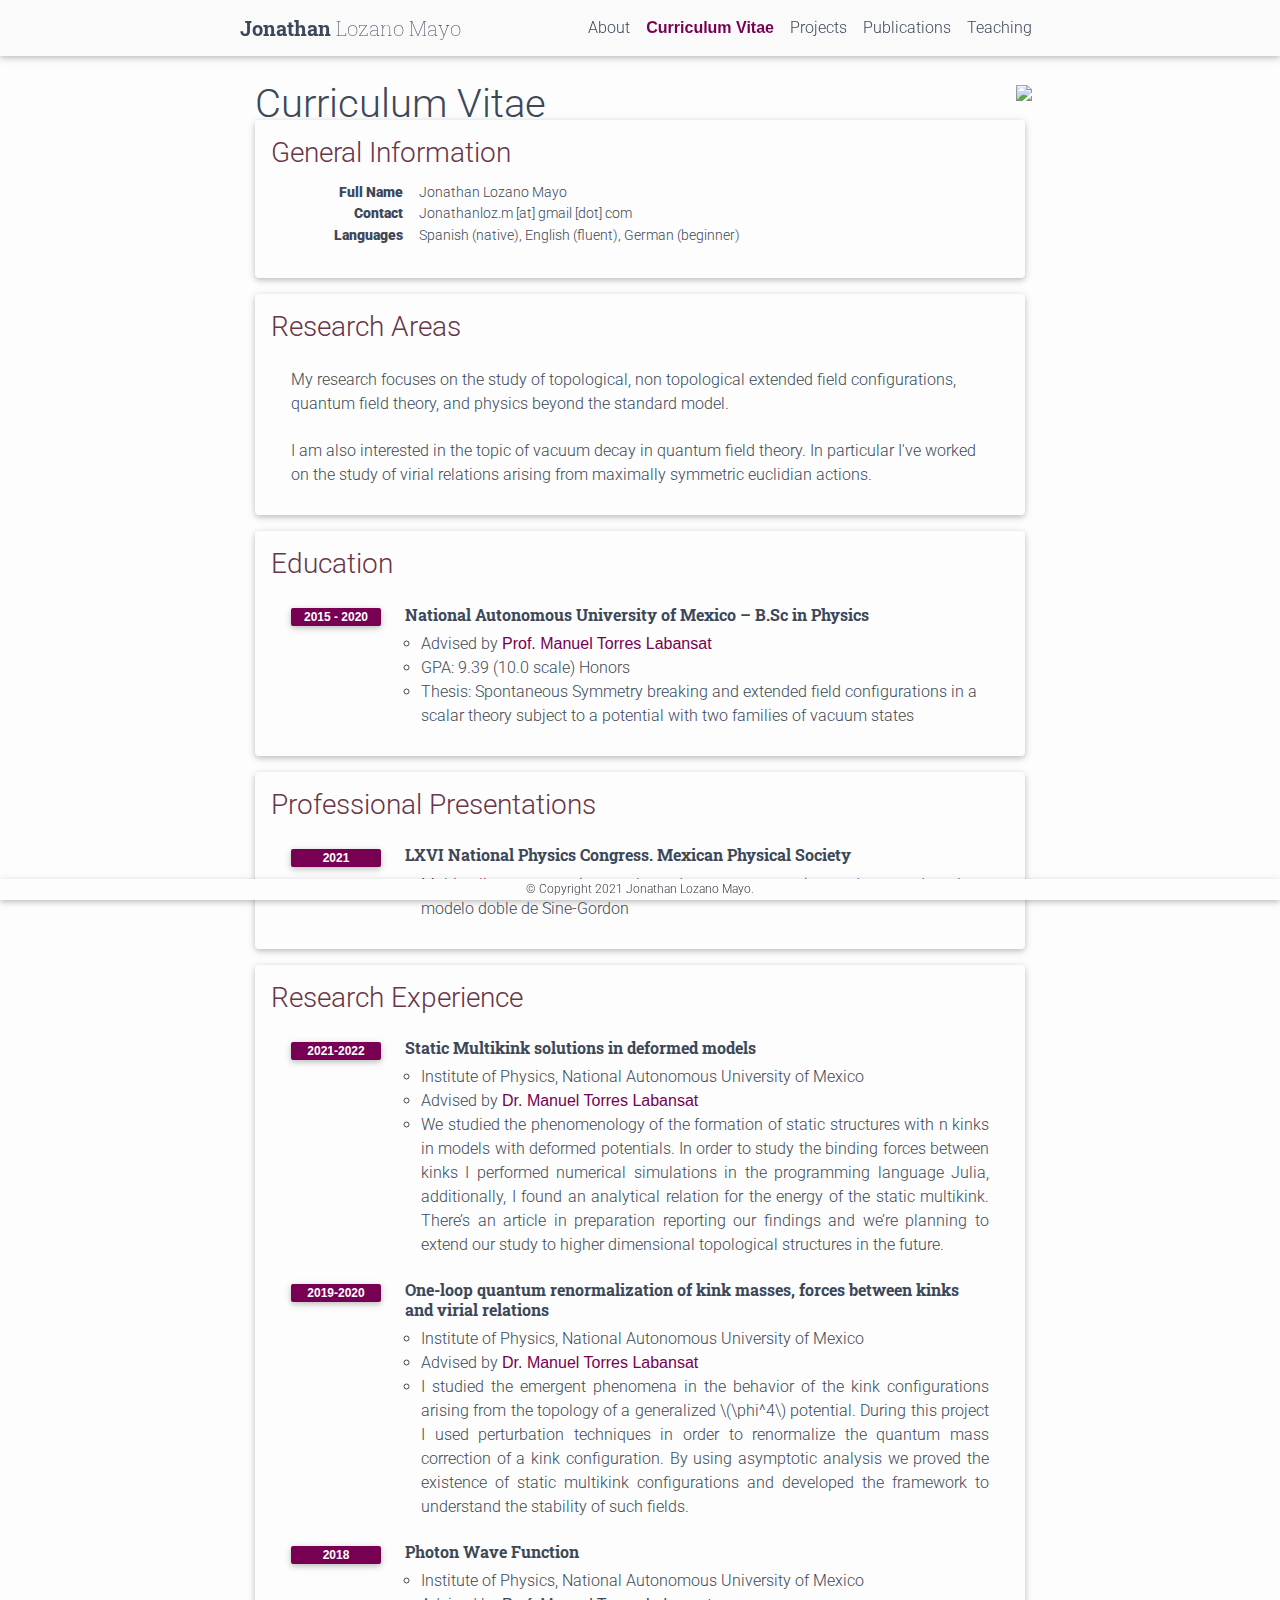
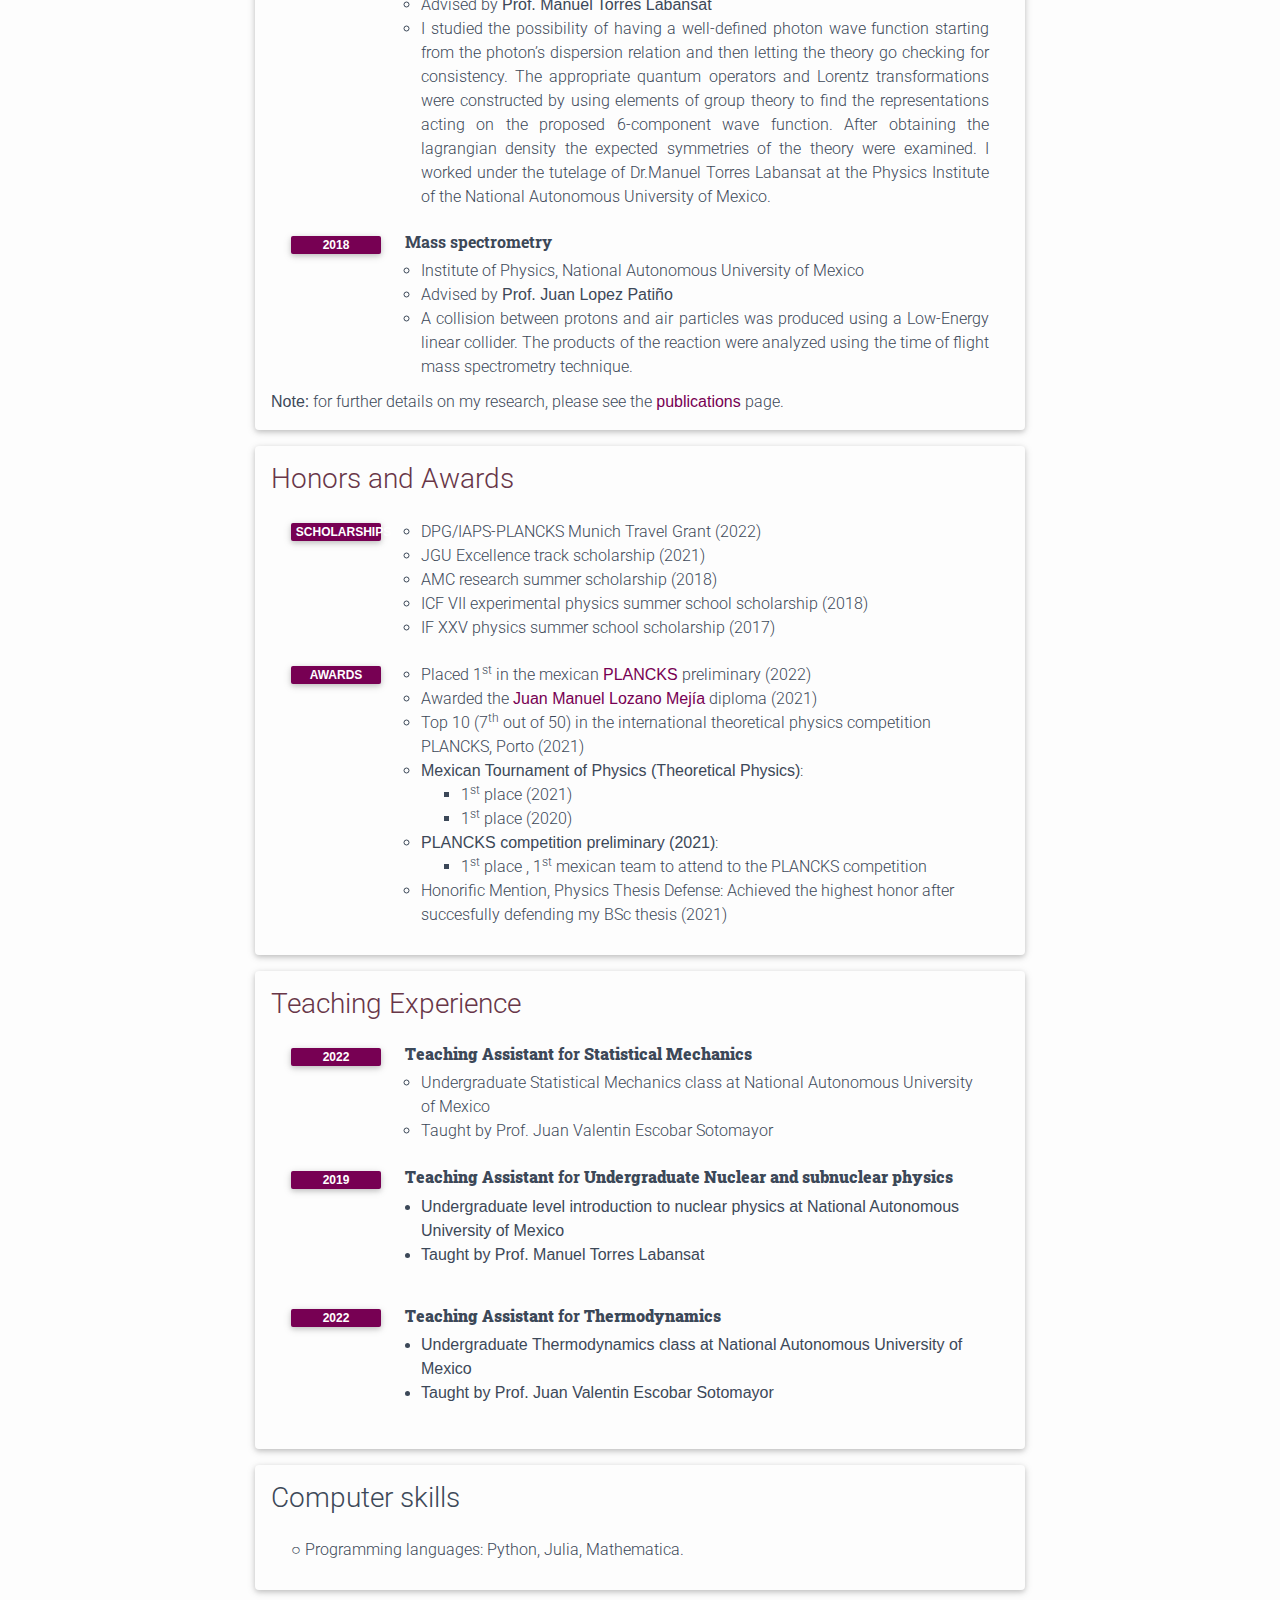
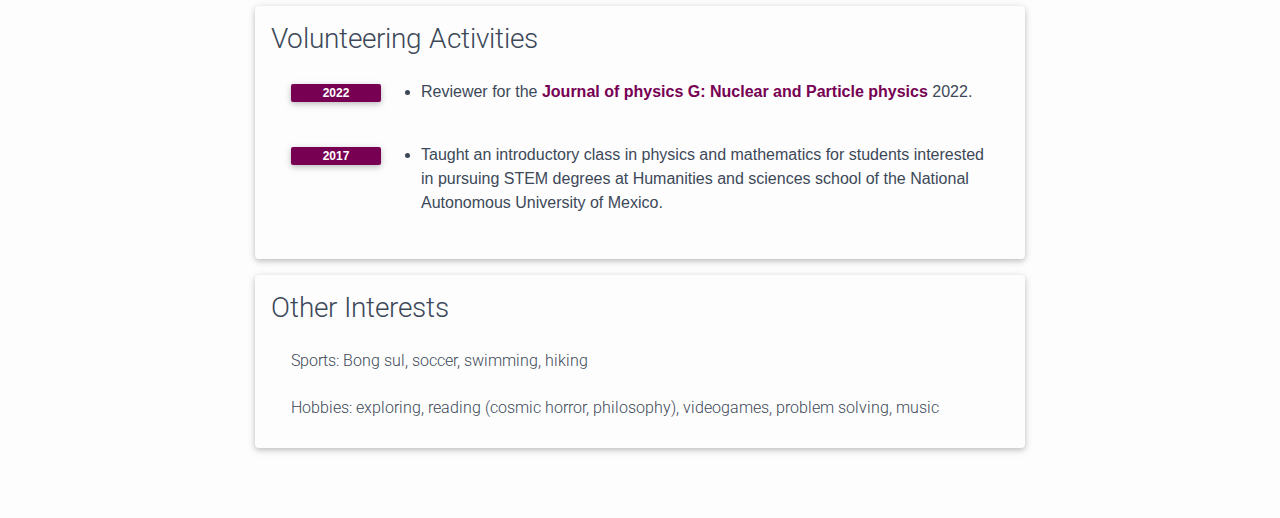
==== cv/index.html @ c382c142 "Mayus" ====
<!DOCTYPE html>
<html>
<head>
  <meta charset="utf-8">
  <meta name="viewport" content="width=device-width, initial-scale=1, shrink-to-fit=no">

  <title>Jonathan Lozano Mayo | Curriculum Vitae</title>
  <meta name="description" content="">

  <!-- Fonts and Icons -->
  <link rel="stylesheet" type="text/css" href="https://fonts.googleapis.com/css?family=Roboto:300,400,500,700|Roboto+Slab:100,300,400,500,700|Material+Icons" />

  <!-- CSS Files -->
  <link rel="stylesheet" href="/assets/css/all.min.css">
  <link rel="stylesheet" href="/assets/css/academicons.min.css">
  <link rel="stylesheet" href="/assets/css/main.css">
  <link rel="canonical" href="/cv/">
</head>
<body>
  <!-- Header -->
  <nav id="navbar" class="navbar fixed-top navbar-expand-md grey lighten-5 z-depth-1 navbar-light">
    <div class="container-fluid p-0">
      
        <a class="navbar-brand title font-weight-lighter" href="/"><span class="font-weight-bold">Jonathan</span> Lozano Mayo</a>
      
      <button class="navbar-toggler ml-auto" type="button" data-toggle="collapse" data-target="#navbarNav" aria-controls="navbarNav" aria-expanded="false" aria-label="Toggle navigation">
        <span class="navbar-toggler-icon"></span>
      </button>
      <div class="collapse navbar-collapse text-right" id="navbarNav">
        <ul class="navbar-nav ml-auto flex-nowrap">
          <li class="nav-item ">
            <a class="nav-link" href="/">
              About
              
            </a>
          </li>
          
            
          
            
              <li class="nav-item navbar-active font-weight-bold">
                  <a class="nav-link" href="/cv/">
                    Curriculum Vitae
                    
                      <span class="sr-only">(current)</span>
                    
                  </a>
              </li>
            
          
            
          
            
              <li class="nav-item ">
                  <a class="nav-link" href="/projects/">
                    Projects
                    
                  </a>
              </li>
            
          
            
              <li class="nav-item ">
                  <a class="nav-link" href="/publications/">
                    Publications
                    
                  </a>
              </li>
            
          
            
              <li class="nav-item ">
                  <a class="nav-link" href="/teaching/">
                    Teaching
                    
                  </a>
              </li>
            
          
            
          
        </ul>
      </div>
    </div>
  </nav>

  <!-- Scrolling Progress Bar -->
  <progress id="progress" value="0">
    <div class="progress-container">
      <span class="progress-bar"></span>
    </div>
  </progress>

  <!-- Content -->
  <div class="content">
    
  <h1>Curriculum Vitae</h1>
  <h6></h6>


<!-- Place PDF download link at the top right. -->
<div class="row" style="margin-top: -3.5em;">
	<a class="ml-auto mr-2" href="/assets/pdf/vitae.pdf" target="_blank">
	  <img height="60px" src="/assets/img/pdf_icon.svg" />
	</a>
</div>

<div class="cv">
	
		<div class="card mt-3 p-3">
			<h3 class="card-title">General Information</h3>
			<div>
			
				<table class="table table-sm table-borderless">
					
						<tr>
							<td class="p-0 pr-2 font-weight-bold text-right"><b>Full Name</b></td>
							<td class="p-0 pl-2 font-weight-light text-left">Jonathan Lozano Mayo</td>
						</tr>
					
						<tr>
							<td class="p-0 pr-2 font-weight-bold text-right"><b>Contact</b></td>
							<td class="p-0 pl-2 font-weight-light text-left">Jonathanloz.m [at] gmail [dot] com</td>
						</tr>
					
						<tr>
							<td class="p-0 pr-2 font-weight-bold text-right"><b>Languages</b></td>
							<td class="p-0 pl-2 font-weight-light text-left">Spanish (native), English (fluent), German (beginner)</td>
						</tr>
					
				</table>
			
            
			</div>
		</div>
	
		<div class="card mt-3 p-3">
			<h3 class="card-title">Research Areas</h3>
			<div>
			
				<ul class="card-text font-weight-light list-group list-group-flush">
				
					<li class="list-group-item">My research focuses on the study of topological, non topological extended field configurations, quantum field theory, and physics beyond the standard model.</li>
				
					<li class="list-group-item">I am also interested in the topic of vacuum decay in quantum field theory. In particular I've worked on the study of virial relations arising from maximally symmetric euclidian actions. </li>
	
				
				</ul>
			
            
			</div>
		</div>
	
		<div class="card mt-3 p-3">
			<h3 class="card-title">Education</h3>
			<div>
			
				<ul class="card-text font-weight-light list-group list-group-flush">
				
					<li class="list-group-item">
						<div class="row">
							
								<div class="col-xs-2 cl-sm-2 col-md-auto text-left" style="width: 90px;">
									<span class="badge font-weight-bold light-green darken-1 text-uppercase align-middle" style="width: 90px;">
										2015 - 2020
									</span>
								</div>
							
							<div class="col-xs-10 cl-sm-10 col-md mt-2 mt-md-0">
								
								<h6 class="title font-weight-bold ml-1 ml-md-4"> National Autonomous University of Mexico – B.Sc in Physics</h6>
								
								
									<ul class="items">
										
										    <li>
												
													<span class="item">Advised by <a href="https://www.fisica.unam.mx/es/personal.php?id=63" target="_blank"><b>Prof. Manuel Torres Labansat</b></a> </span>
												
											</li>
										
										    <li>
												
													<span class="item">GPA: 9.39 (10.0 scale) Honors</span>
												
											</li>
										
										    <li>
												
													<span class="item">Thesis: Spontaneous Symmetry breaking and extended field configurations in a scalar theory subject to a potential with two families of vacuum states </span>
												
											</li>
										
										
										
									</ul>
								
								
							</div>
						</div>
					</li>
				    </ul>
				</div>
				
			</div>
							
								
							
	
		<div class="card mt-3 p-3">
			<h3 class="card-title">Professional Presentations</h3>
			<div>
			
				<ul class="card-text font-weight-light list-group list-group-flush">
				
					<li class="list-group-item">
						<div class="row">
							
								<div class="col-xs-2 cl-sm-2 col-md-auto text-left" style="width: 90px;">
									<span class="badge font-weight-bold light-green darken-1 text-uppercase align-middle" style="width: 90px;">
										2021
									</span>
								</div>
							
							<div class="col-xs-10 cl-sm-10 col-md mt-2 mt-md-0">
								
								<h6 class="title font-weight-bold ml-1 ml-md-4">LXVI National Physics Congress. Mexican Physical Society</h6>
								
								
									<ul class="items">
										
										    <li>
												
													<span class="item">Multi-solitones en teorías escalares de campo con vacíos no-degenerados: el modelo doble de Sine-Gordon</span>
												
											</li>
										
									</ul>
								
								
							</div>
						</div>
					</li>
				</ul>
			</div>						
		</div>					
										
	
		<div class="card mt-3 p-3">
			<h3 class="card-title">Research Experience</h3>
			<div>
			
				<ul class="card-text font-weight-light list-group list-group-flush">
				
					<li class="list-group-item">
						<div class="row">
							
								<div class="col-xs-2 cl-sm-2 col-md-auto text-left" style="width: 90px;">
									<span class="badge font-weight-bold light-green darken-1 text-uppercase align-middle" style="width: 90px;">
										2021-2022
									</span>
								</div>
							
							<div class="col-xs-10 cl-sm-10 col-md mt-2 mt-md-0">
								
								<h6 class="title font-weight-bold ml-1 ml-md-4">Static Multikink solutions in deformed models</h6>
								
								
									<ul class="items">
										<li>
												
													<span class="item">Institute of Physics, National Autonomous University of Mexico</span>
												
											</li>
										
										    <li>
												
													<span class="item">Advised by <a href="https://www.fisica.unam.mx/es/personal.php?id=63" target="_blank"><b>Dr. Manuel Torres Labansat</b></a></span>
												
											</li>
										
										    <li align="justify">
												
													<span class="item" > We studied the phenomenology of the formation of static structures with n kinks in models with deformed potentials. In order to study the binding forces between kinks I performed numerical simulations in the programming language Julia, additionally, I found an analytical relation for the energy of the static multikink. There’s an article in preparation reporting our findings and we’re planning to extend our study to higher dimensional topological structures in the future.
</span>
												
											</li>
										
									</ul>
								
								
							</div>
						</div>
					</li>
				
					<li class="list-group-item">
						<div class="row">
							
								<div class="col-xs-2 cl-sm-2 col-md-auto text-left" style="width: 90px;">
									<span class="badge font-weight-bold light-green darken-1 text-uppercase align-middle" style="width: 90px;">
										2019-2020
									</span>
								</div>
							
							<div class="col-xs-10 cl-sm-10 col-md mt-2 mt-md-0">
								
								<h6 class="title font-weight-bold ml-1 ml-md-4">One-loop quantum renormalization of kink masses, forces between kinks and virial relations</h6>
								
								
									<ul class="items">
										<li>
												
													<span class="item">Institute of Physics, National Autonomous University of Mexico</span>
												
											</li>
										<li>
												
													<span class="item">Advised by <a href="https://www.fisica.unam.mx/es/personal.php?id=63" target="_blank"><b>Dr. Manuel Torres Labansat</b></a></span>
												
											</li>
										
										    <li align="justify">
												
													<span class="item" >I studied the emergent phenomena in the behavior of the kink configurations arising from the topology of a generalized \(\phi^4\) potential. During this project I used perturbation techniques in order to renormalize the quantum mass correction of a kink configuration. By using asymptotic analysis we proved the existence of static multikink configurations and developed the framework to understand the stability of such fields.
</span>
												
											</li>
										
										    
										
										    
										
									</ul>
								
								
							</div>
						</div>
					</li>
				
					<li class="list-group-item">
						<div class="row">
							
								<div class="col-xs-2 cl-sm-2 col-md-auto text-left" style="width: 90px;">
									<span class="badge font-weight-bold light-green darken-1 text-uppercase align-middle" style="width: 90px;">
										2018
									</span>
								</div>
							
							<div class="col-xs-10 cl-sm-10 col-md mt-2 mt-md-0">
								
								<h6 class="title font-weight-bold ml-1 ml-md-4">Photon Wave Function</h6>
								
								
									<ul class="items">
										
										    <li>
												
													<span class="item">Institute of Physics, National Autonomous University of Mexico</span>
												
											</li>
										
										    <li>
												
													<span class="item">Advised by <b>Prof. Manuel Torres Labansat</b></span>
												
											</li>
										
										    <li align="justify">
												
													<span class="item"> I studied the possibility of having a well-defined photon wave function starting from the photon’s dispersion relation and then letting the theory go checking for consistency. The appropriate quantum operators and Lorentz transformations were constructed by using elements of group theory to find the representations acting on the proposed 6-component wave function. After obtaining the lagrangian density the expected symmetries of the theory were examined. I worked under the tutelage of Dr.Manuel Torres Labansat at the Physics Institute of the National Autonomous University of Mexico. </span>
												
											</li>
										
									</ul>
								
								
							</div>
						</div>
					</li>
					<li class="list-group-item">
						<div class="row">
							
								<div class="col-xs-2 cl-sm-2 col-md-auto text-left" style="width: 90px;">
									<span class="badge font-weight-bold light-green darken-1 text-uppercase align-middle" style="width: 90px;">
										2018
									</span>
								</div>
							
							<div class="col-xs-10 cl-sm-10 col-md mt-2 mt-md-0">
								
								<h6 class="title font-weight-bold ml-1 ml-md-4">Mass spectrometry</h6>
								
								
									<ul class="items">
										
										    <li>
												
													<span class="item">Institute of Physics, National Autonomous University of Mexico</span>
												
											</li>
										
										    <li>
												
													<span class="item">Advised by <b>Prof. Juan Lopez Patiño</b></span>
												
											</li>
										
										    <li align="justify">
												
													<span class="item"> A collision between protons and air particles was produced using a Low-Energy linear collider. The products of the reaction were analyzed using the time of flight mass spectrometry technique. </span>
												
											</li>
										
									</ul>
								
								
							</div>
						</div>
					</li>
				
				</ul>
            
            
                <span class="card-text font-weight-light"><b>Note:</b> for further details on my research, please see the <a href="/publications/" target="_blank"><b>publications</b></a> page.</span>
            
			</div>
		</div>
	
		<div class="card mt-3 p-3">
			<h3 class="card-title">Honors and Awards</h3>
			<div>
			
				<ul class="card-text font-weight-light list-group list-group-flush">
				
				
				
					<li class="list-group-item">
						<div class="row">
							
								<div class="col-xs-2 cl-sm-2 col-md-auto text-left" style="width: 90px;">
									<span class="badge font-weight-bold light-green darken-1 text-uppercase align-middle" style="width: 90px;">
										Scholarships
									</span>
								</div>
							
							<div class="col-xs-10 cl-sm-10 col-md mt-2 mt-md-0">
								
								
								
									<ul class="items">
										<li>
												
													<span class="item">DPG/IAPS-PLANCKS Munich Travel Grant (2022)</span>
												
											</li>
										
											<li>
												
													<span class="item">JGU Excellence track scholarship (2021)</span>
												
											</li>
										
											<li>
												
													<span class="item">AMC research summer scholarship (2018)</span>
												
											</li>
										
											<li>
												
													<span class="item">ICF VII experimental physics summer school scholarship (2018)</span>
												
											</li>
										<li>
												
													<span class="item">IF XXV physics summer school scholarship (2017)</span>
												
											</li>
										
									</ul>
								
							</div>
						</div>
					</li>
				
					<li class="list-group-item">
						<div class="row">
							
								<div class="col-xs-2 cl-sm-2 col-md-auto text-left" style="width: 90px;">
									<span class="badge font-weight-bold light-green darken-1 text-uppercase align-middle" style="width: 90px;">
										Awards
									</span>
								</div>
							
							<div class="col-xs-10 cl-sm-10 col-md mt-2 mt-md-0">
								
								
								
									<ul class="items">
										
											<li>
												
													<span class="item">Placed 1<sup>st</sup> in the mexican <a href="https://www.iaps.info/plancks/what-is-plancks/" target="_blank"><b>PLANCKS</b></a> preliminary (2022)</span>
												
											</li>
										
											<li>
												
													<span class="item">Awarded the <a href="https://www.fisica.unam.mx/es/catedras_medallas_premios/ganadores.php?medallas=lozano" target="_blank"><b>Juan Manuel Lozano Mejía</b></a> diploma (2021)</span>
												
											</li>
										
											<li>
												
													<span class="item">Top 10 (7<sup>th</sup> out of 50) in the international theoretical physics competition PLANCKS, Porto (2021)</span>
												
											</li>
										
									
										
											
										
											<li>
												
													<span class="item"><b>Mexican Tournament of Physics (Theoretical Physics)</b>: <ul> <li> 1<sup>st</sup> place (2021) </li> <li> 1<sup>st</sup> place (2020) </li> </ul></span>
												
											</li>
										
											<li>
												
													<span class="item"><b>PLANCKS competition preliminary (2021)</b>: <ul> <li> 1<sup>st</sup> place , 1<sup>st</sup> mexican team to attend to the PLANCKS competition </li> </ul></span>
												
											</li>
										
											<li>
												
													<span class="item">Honorific Mention, Physics Thesis Defense: Achieved the highest honor after succesfully defending my BSc thesis (2021)</span>
												
											</li>
										
									</ul>
								
							</div>
						</div>
					</li>
				
				</ul>
        
			</div>
		</div>
	
		<div class="card mt-3 p-3">
			<h3 class="card-title">Teaching Experience</h3>
			<div>
			
				<ul class="card-text font-weight-light list-group list-group-flush">
				<li class="list-group-item">
						<div class="row">
							
								<div class="col-xs-2 cl-sm-2 col-md-auto text-left" style="width: 90px;">
									<span class="badge font-weight-bold light-green darken-1 text-uppercase align-middle" style="width: 90px;">
										2022
									</span>
								</div>
							
							<div class="col-xs-10 cl-sm-10 col-md mt-2 mt-md-0">
								
								<h6 class="title font-weight-bold ml-1 ml-md-4"><b>Teaching Assistant</b> for <b>Statistical Mechanics</b></h6>
								
								
									<ul class="items">
										
										    <li>
												
													<span class="item">Undergraduate Statistical Mechanics class at National Autonomous University of Mexico</span>
												
											</li>
										
										    <li>
												
													<span class="item">Taught by Prof. Juan Valentin Escobar Sotomayor </span>
												
											</li>
										
									</ul>
								
								
							</div>
						</div>
					</li>
				</ul>
			  </div>
	       
					<li class="list-group-item">
						<div class="row">
							
								<div class="col-xs-2 cl-sm-2 col-md-auto text-left" style="width: 90px;">
									<span class="badge font-weight-bold light-green darken-1 text-uppercase align-middle" style="width: 90px;">
										2019
									</span>
								</div>
							
							<div class="col-xs-10 cl-sm-10 col-md mt-2 mt-md-0">
								
								<h6 class="title font-weight-bold ml-1 ml-md-4"><b>Teaching Assistant</b> for <b>Undergraduate Nuclear and subnuclear physics</b></h6>
								
								
									<ul class="items">
										
										    <li>
												
													<span class="item">Undergraduate level introduction to nuclear physics at National Autonomous University of Mexico</span>
												
											</li>
										
										    <li>
												
													<span class="item">Taught by Prof. Manuel Torres Labansat </span>
												
											</li>
										
				
										
									</ul>
								
								
							</div>
						</div>
					</li>
			
				
					<li class="list-group-item">
						<div class="row">
							
								<div class="col-xs-2 cl-sm-2 col-md-auto text-left" style="width: 90px;">
									<span class="badge font-weight-bold light-green darken-1 text-uppercase align-middle" style="width: 90px;">
										2022
									</span>
								</div>
							
							<div class="col-xs-10 cl-sm-10 col-md mt-2 mt-md-0">
								
								<h6 class="title font-weight-bold ml-1 ml-md-4"><b>Teaching Assistant</b> for <b>Thermodynamics</b></h6>
								
								
									<ul class="items">
										
										    <li>
												
													<span class="item">Undergraduate Thermodynamics class at National Autonomous University of Mexico</span>
												
											</li>
										
										    <li>
												
													<span class="item">Taught by Prof. Juan Valentin Escobar Sotomayor </span>
												
											</li>
										
									</ul>
								
								
							</div>
						</div>
					</li>
				</ul>
			  </div>
	           </div>
								
							
	
		<div class="card mt-3 p-3">
			<h3 class="card-title">Computer skills</h3>
			<div>
			
				<ul class="card-text font-weight-light list-group list-group-flush">
				
					<li class="list-group-item">○ Programming languages: Python, Julia, Mathematica.</li>
				
				</ul>
			
            
			</div>
		</div>
	
	
		<div class="card mt-3 p-3">
			<h3 class="card-title">Volunteering Activities</h3>
			<div>
                    <li class="list-group-item">
                        <div class="row">
                            
                                <div class="col-xs-2 cl-sm-2 col-md-auto text-left" style="width: 90px;">
                                    <span class="badge font-weight-bold light-green darken-1 text-uppercase align-middle" style="width: 90px;">
                                        2022
                                    </span>
                                </div>
                            
                            <div class="col-xs-10 cl-sm-10 col-md mt-2 mt-md-0">
                                
                                
                                    <ul class="items">
                                        
                                            <li>
                                                
                                                    <span class="item"> Reviewer for the <a href="https://orcid.org/0000-0002-9638-5173" target="_blank"><b>Journal of physics G: Nuclear and Particle physics</b></a> 2022.</span>
                                                
                                            </li>
                                        
                                    </ul>
                                
                                
                            </div>
                        </div>
                    </li>
                
                    <li class="list-group-item">
                        <div class="row">
                            
                                <div class="col-xs-2 cl-sm-2 col-md-auto text-left" style="width: 90px;">
                                    <span class="badge font-weight-bold light-green darken-1 text-uppercase align-middle" style="width: 90px;">
                                        2017
                                    </span>
                                </div>
                            
                            <div class="col-xs-10 cl-sm-10 col-md mt-2 mt-md-0">
                                
                                
                                    <ul class="items">
                                        
                                            <li >
                                                
                                                    <span class="item"> Taught an introductory class in physics and mathematics for students interested in pursuing STEM degrees at Humanities and sciences school of the National Autonomous University of Mexico.</span>
                                                
                                            </li>
                                        
                                    </ul>
                                
                                
                            </div>
                        </div>
                    </li>
                                           
                     
            
			</div>
		</div>
	
		<div class="card mt-3 p-3">
			<h3 class="card-title">Other Interests</h3>
			<div>
			
				<ul class="card-text font-weight-light list-group list-group-flush">
				
					<li class="list-group-item">Sports: Bong sul, soccer, swimming, hiking</li>
				
					<li class="list-group-item">Hobbies: exploring, reading (cosmic horror, philosophy), videogames, problem solving, music </li>
				
				</ul>
			
            
			</div>
		</div>
	
</div>


  </div>

  <!-- Footer -->
  <footer>
    &copy; Copyright 2021 Jonathan Lozano Mayo.
    
    
  </footer>

  <!-- Core JavaScript Files -->
  <script src="/assets/js/jquery.min.js" type="text/javascript"></script>
  <script src="/assets/js/popper.min.js" type="text/javascript"></script>
  <script src="/assets/js/bootstrap.min.js" type="text/javascript"></script>
  <script src="/assets/js/mdb.min.js" type="text/javascript"></script>
  <script async="" src="https://cdnjs.cloudflare.com/ajax/libs/masonry/4.2.2/masonry.pkgd.min.js" integrity="sha384-GNFwBvfVxBkLMJpYMOABq3c+d3KnQxudP/mGPkzpZSTYykLBNsZEnG2D9G/X/+7D" crossorigin="anonymous"></script>
  <script src="https://unpkg.com/imagesloaded@4/imagesloaded.pkgd.min.js"></script>
  <script type="text/javascript" async src="https://cdnjs.cloudflare.com/ajax/libs/mathjax/2.7.5/latest.js?config=TeX-MML-AM_CHTML"></script>
  <script src="/assets/js/common.js"></script>

  <!-- Scrolling Progress Bar -->
  <script type="text/javascript">
    $(document).ready(function() {
      var navbarHeight = $('#navbar').outerHeight(true);
      $('body').css({ 'padding-top': navbarHeight });
      $('progress-container').css({ 'padding-top': navbarHeight });
      var progressBar = $('#progress');
      progressBar.css({ 'top': navbarHeight });
      var getMax = function() { return $(document).height() - $(window).height(); }
      var getValue = function() { return $(window).scrollTop(); }   
      // Check if the browser supports the progress element.
      if ('max' in document.createElement('progress')) {
        // Set the 'max' attribute for the first time.
        progressBar.attr({ max: getMax() });
        progressBar.attr({ value: getValue() });
    
        $(document).on('scroll', function() {
          // On scroll only the 'value' attribute needs to be calculated.
          progressBar.attr({ value: getValue() });
        });

        $(window).resize(function() {
          var navbarHeight = $('#navbar').outerHeight(true);
          $('body').css({ 'padding-top': navbarHeight });
          $('progress-container').css({ 'padding-top': navbarHeight });
          progressBar.css({ 'top': navbarHeight });
          // On resize, both the 'max' and 'value' attributes need to be calculated.
          progressBar.attr({ max: getMax(), value: getValue() });
        });
      } else {
        var max = getMax(), value, width;
        var getWidth = function() {
          // Calculate the window width as a percentage.
          value = getValue();
          width = (value/max) * 100;
          width = width + '%';
          return width;
        }
        var setWidth = function() { progressBar.css({ width: getWidth() }); };
        setWidth();
        $(document).on('scroll', setWidth);
        $(window).on('resize', function() {
          // Need to reset the 'max' attribute.
          max = getMax();
          setWidth();
        });
      }
    });
  </script>

  <!-- Code Syntax Highlighting -->
  <link href="https://fonts.googleapis.com/css?family=Source+Code+Pro" rel="stylesheet">
  <script src="/assets/js/highlight.pack.js"></script>
  <script>hljs.initHighlightingOnLoad();</script>

  <!-- Script Used for Randomizing the Projects Order -->
  <!-- <script type="text/javascript">
    $.fn.shuffleChildren = function() {
      $.each(this.get(), function(index, el) {
        var $el = $(el);
        var $find = $el.children();

        $find.sort(function() {
          return 0.5 - Math.random();
        });

        $el.empty();
        $find.appendTo($el);
      });
    };
    $("#projects").shuffleChildren();
  </script> -->

  <!-- Project Cards Layout -->
  <script type="text/javascript">
    var $grid = $('#projects');

    // $grid.masonry({ percentPosition: true });
    // $grid.masonry('layout');

    // Trigger after images load.
    $grid.imagesLoaded().progress(function() {
      $grid.masonry({ percentPosition: true });
      $grid.masonry('layout');
    });
  </script>

  <!-- Enable Tooltips -->
  <script type="text/javascript">
    $(function () {
      $('[data-toggle="tooltip"]').tooltip()
    })
  </script>

  <!-- Google Analytics -->
  <script>
    (function(i,s,o,g,r,a,m){i['GoogleAnalyticsObject']=r;i[r]=i[r]||function(){
    (i[r].q=i[r].q||[]).push(arguments)},i[r].l=1*new Date();a=s.createElement(o),
    m=s.getElementsByTagName(o)[0];a.async=1;a.src=g;m.parentNode.insertBefore(a,m)
    })(window,document,'script','//www.google-analytics.com/analytics.js','ga');
    ga('create', '', 'auto');
    ga('send', 'pageview');
  </script>
</body>
</html>
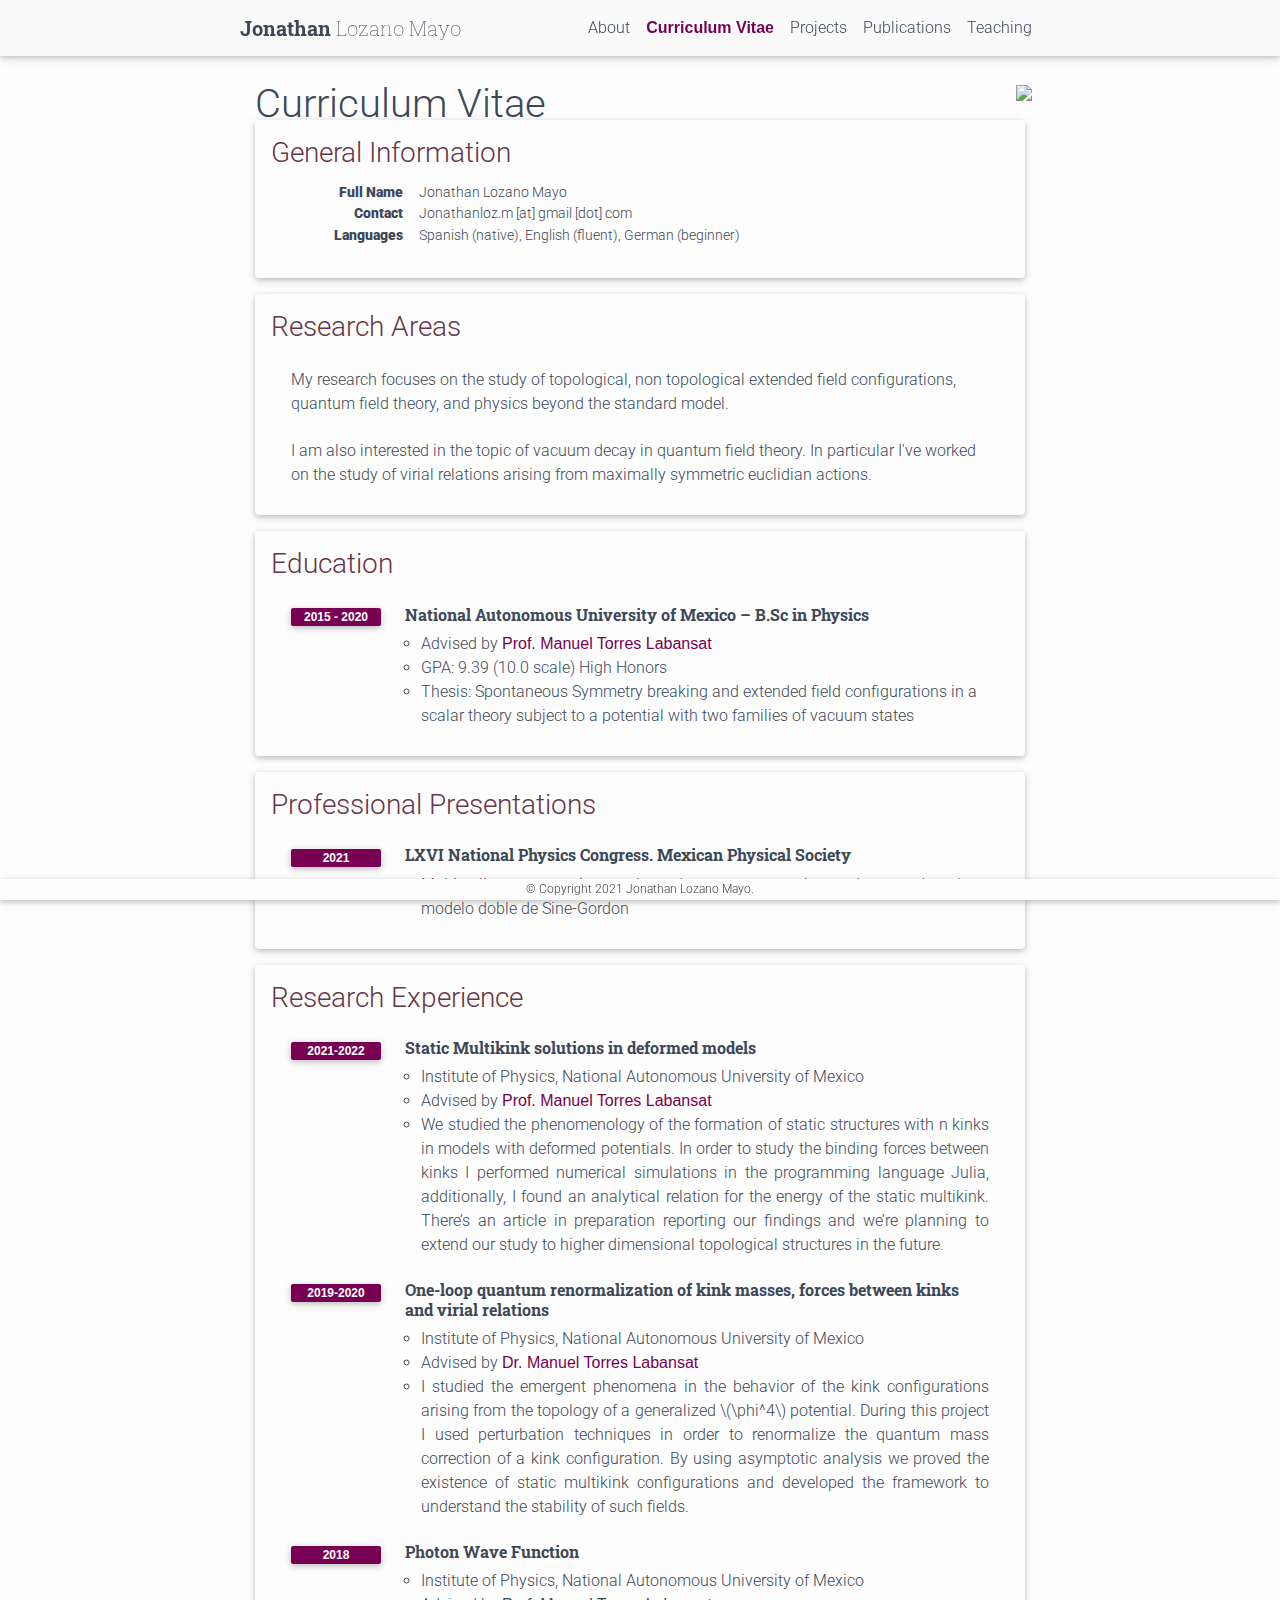
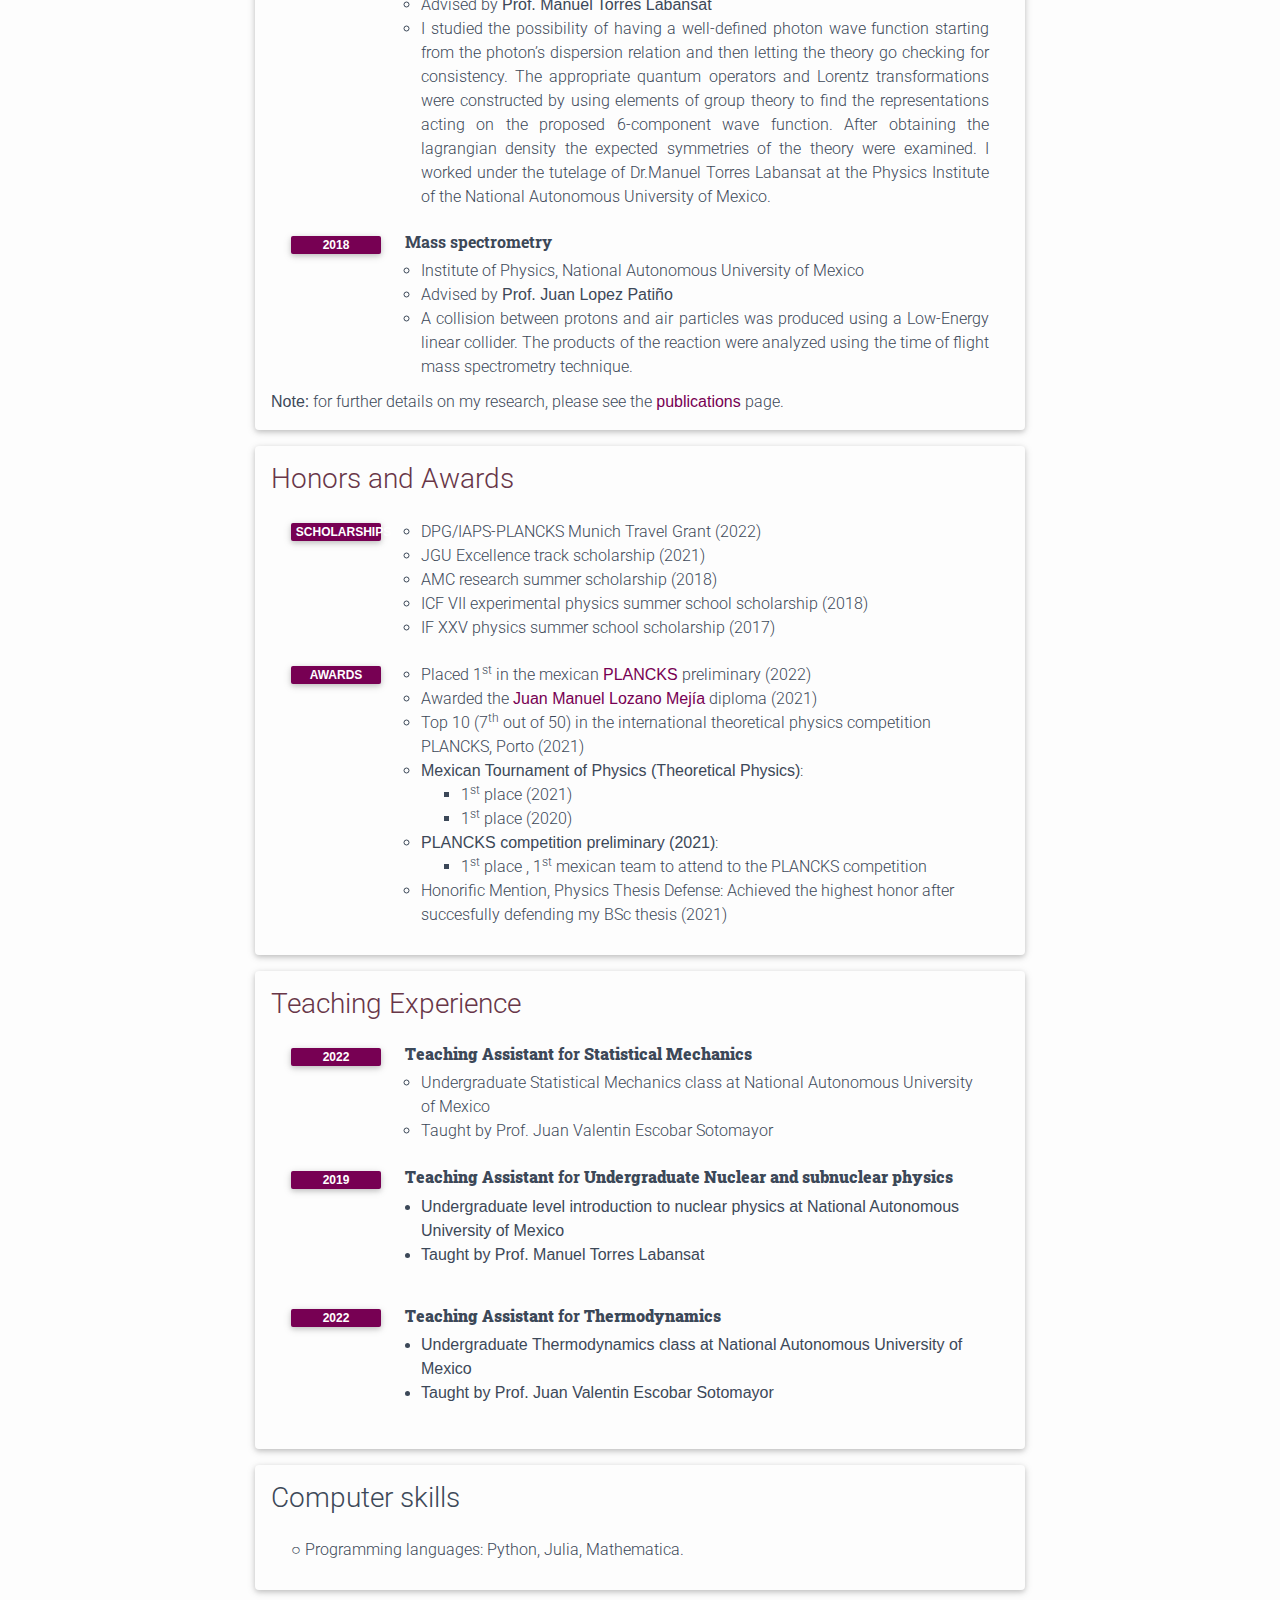
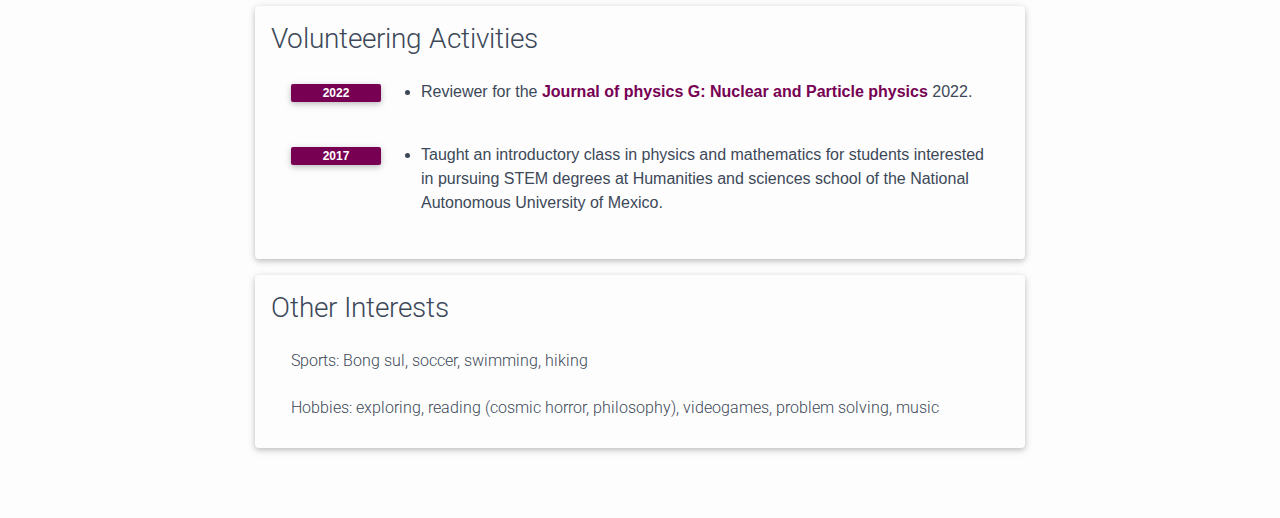
==== commit 13c50bc5: "change" ====
--- a/cv/index.html
+++ b/cv/index.html
@@ -181,7 +181,7 @@
 										
 										    <li>
 												
-													<span class="item">GPA: 9.39 (10.0 scale) Honors</span>
+													<span class="item">GPA: 9.39 (10.0 scale) High Honors</span>
 												
 											</li>
 										
@@ -275,7 +275,7 @@
 										
 										    <li>
 												
-													<span class="item">Advised by <a href="https://www.fisica.unam.mx/es/personal.php?id=63" target="_blank"><b>Dr. Manuel Torres Labansat</b></a></span>
+													<span class="item">Advised by <a href="https://www.fisica.unam.mx/es/personal.php?id=63" target="_blank"><b>Prof. Manuel Torres Labansat</b></a></span>
 												
 											</li>
 										
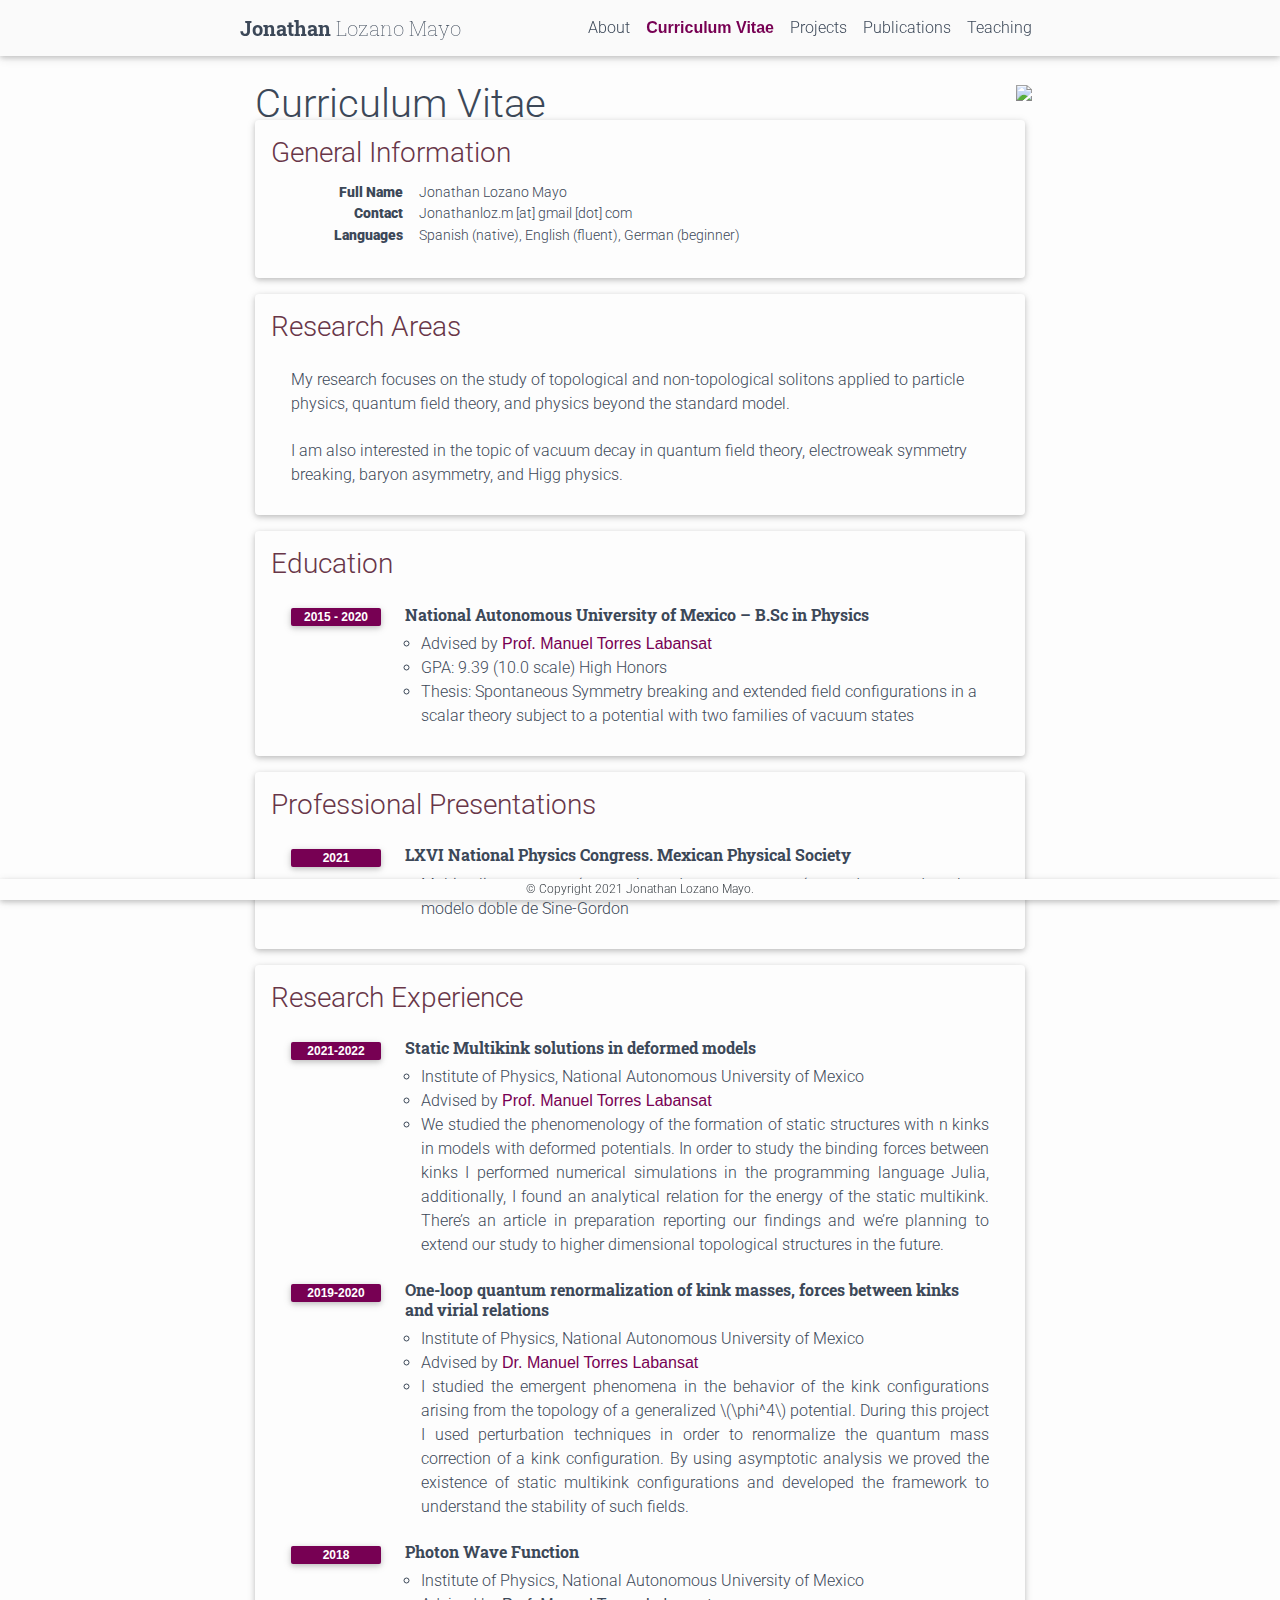
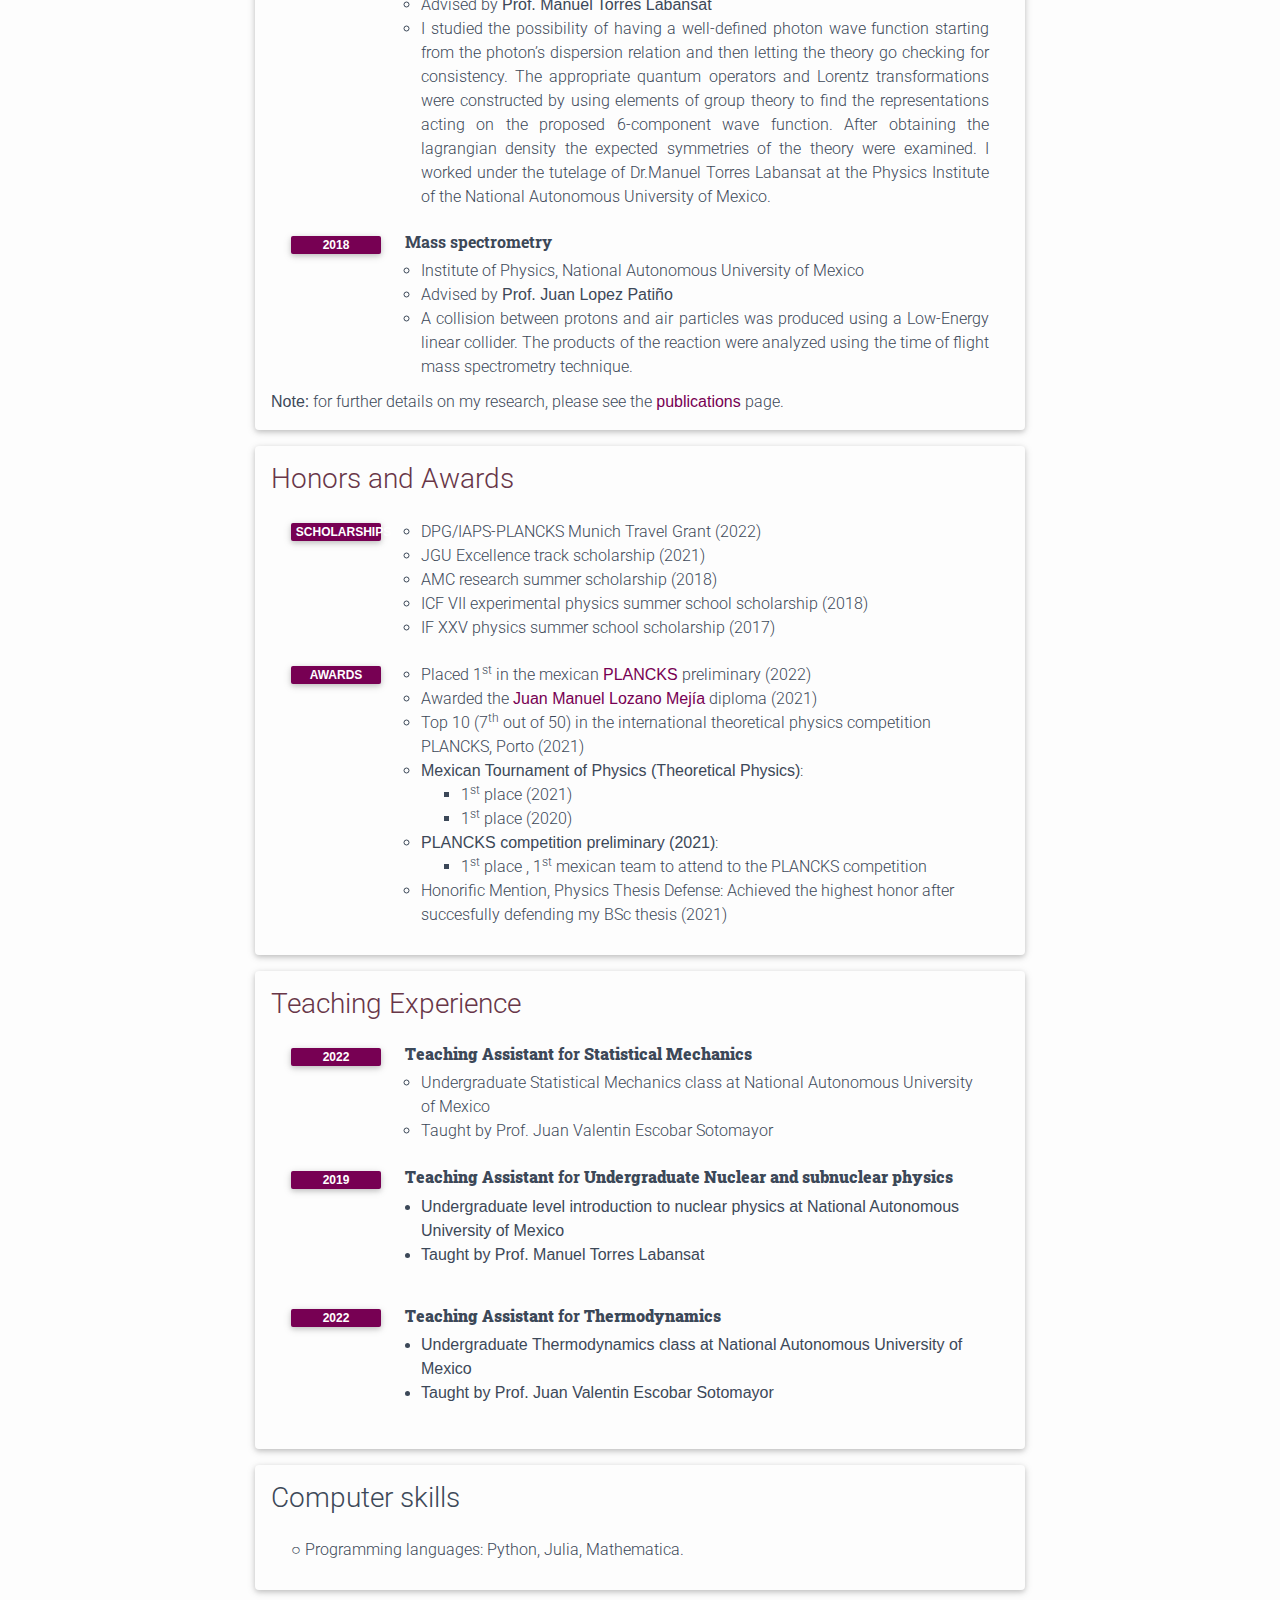
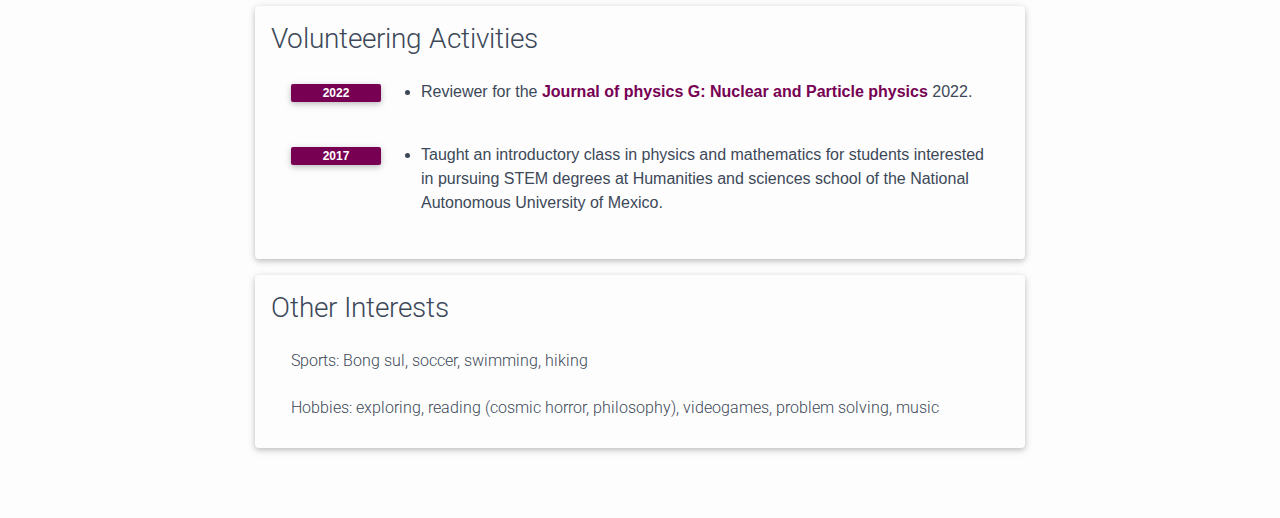
==== commit 85d75669: "upd" ====
--- a/cv/index.html
+++ b/cv/index.html
@@ -140,9 +140,9 @@
 			
 				<ul class="card-text font-weight-light list-group list-group-flush">
 				
-					<li class="list-group-item">My research focuses on the study of topological, non topological extended field configurations, quantum field theory, and physics beyond the standard model.</li>
-				
-					<li class="list-group-item">I am also interested in the topic of vacuum decay in quantum field theory. In particular I've worked on the study of virial relations arising from maximally symmetric euclidian actions. </li>
+					<li class="list-group-item">My research focuses on the study of topological and non-topological solitons applied to particle physics, quantum field theory, and physics beyond the standard model.</li>
+				
+					<li class="list-group-item">I am also interested in the topic of vacuum decay in quantum field theory, electroweak symmetry breaking, baryon asymmetry, and Higg physics. </li>
 	
 				
 				</ul>
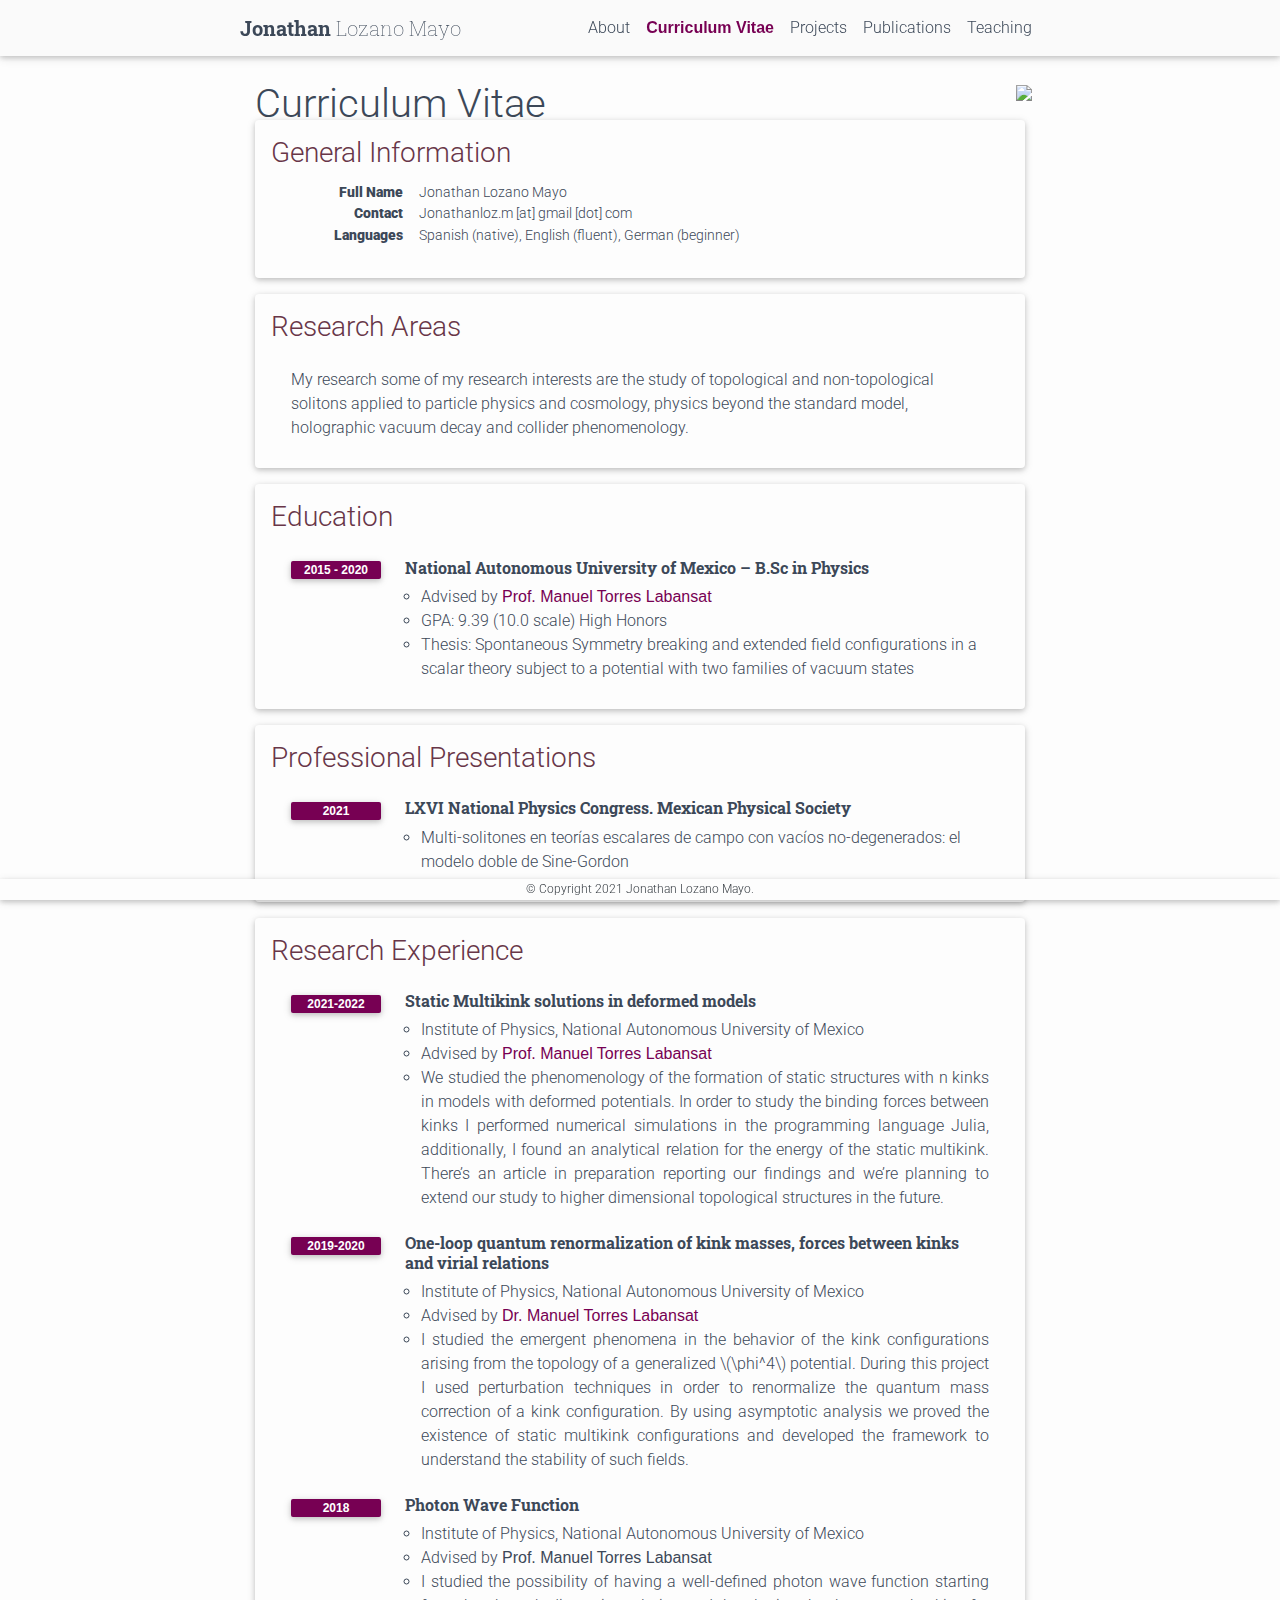
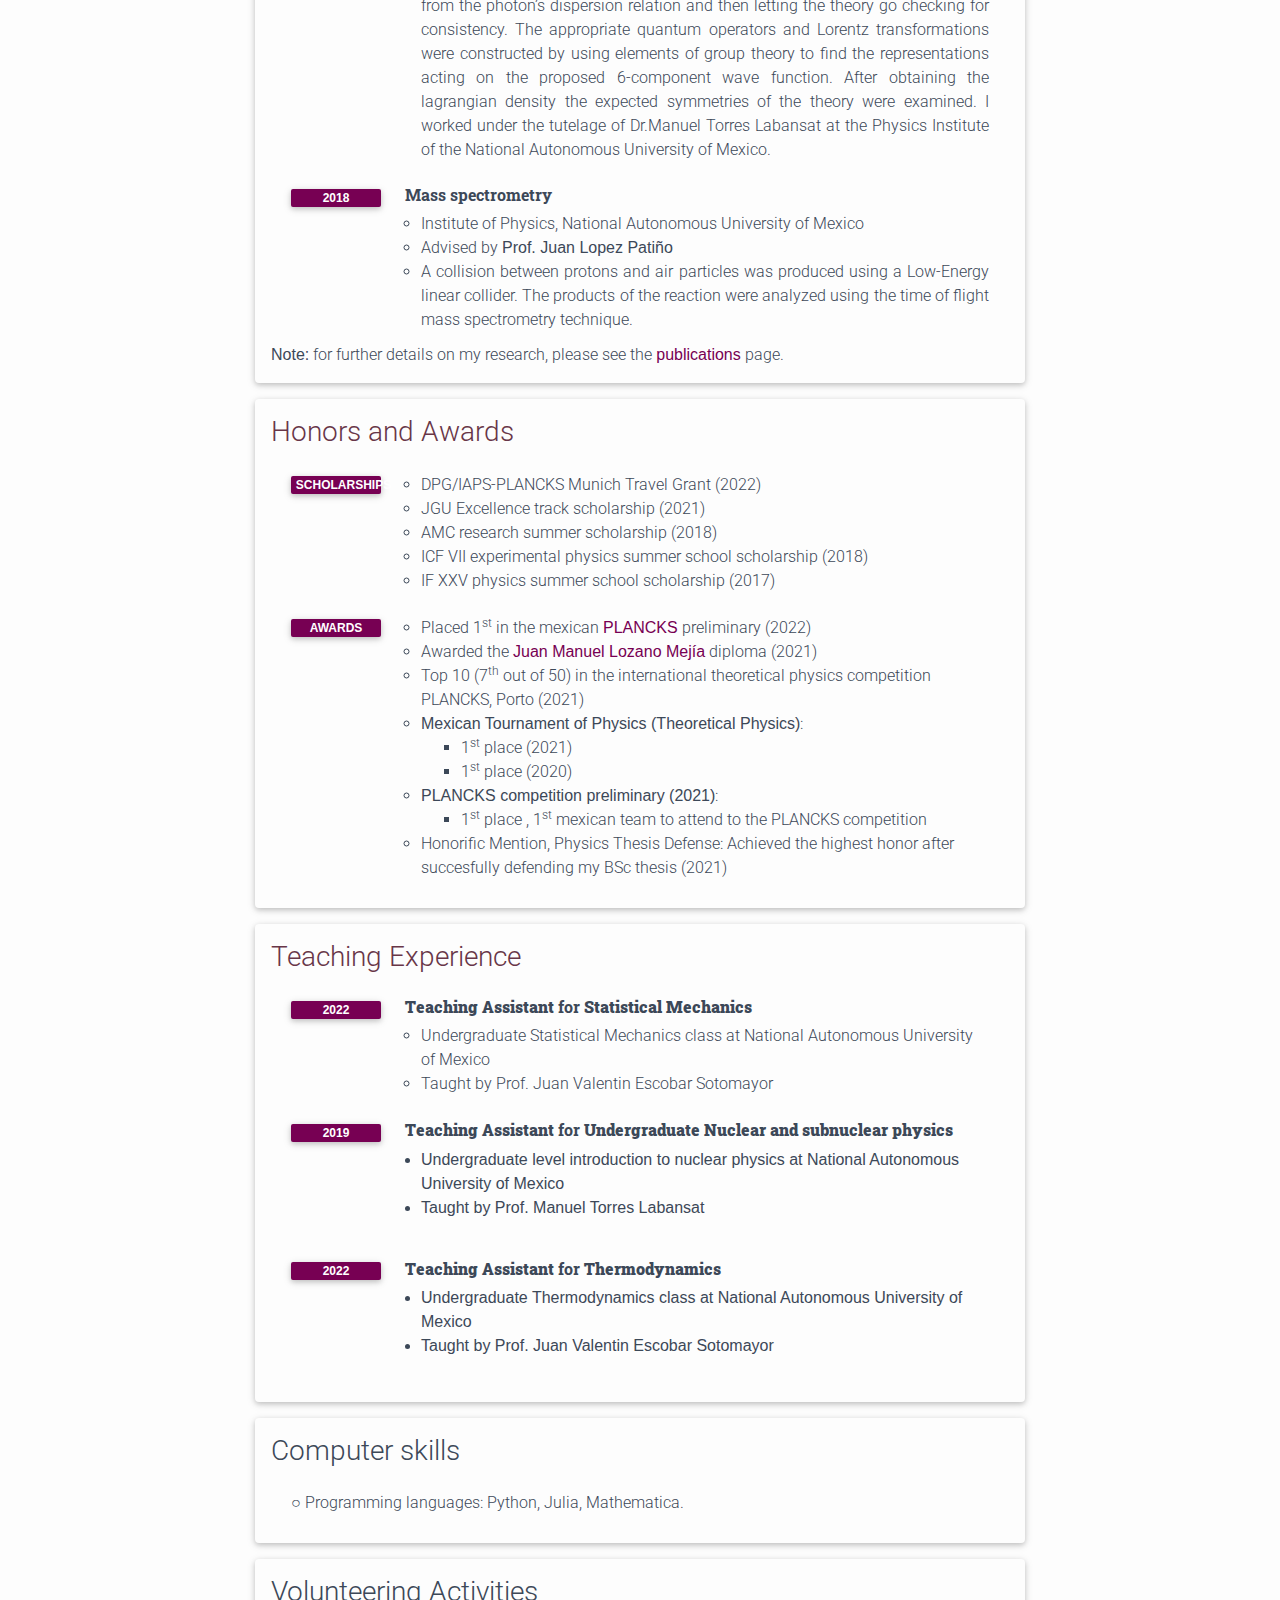
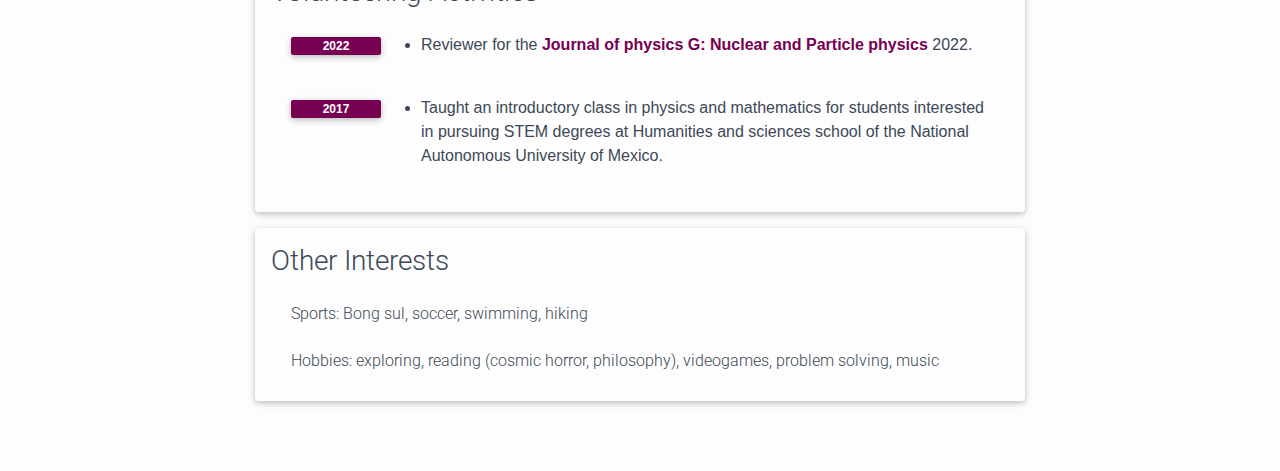
==== commit 3e5e8b1c: "ok" ====
--- a/cv/index.html
+++ b/cv/index.html
@@ -140,9 +140,8 @@
 			
 				<ul class="card-text font-weight-light list-group list-group-flush">
 				
-					<li class="list-group-item">My research focuses on the study of topological and non-topological solitons applied to particle physics, quantum field theory, and physics beyond the standard model.</li>
-				
-					<li class="list-group-item">I am also interested in the topic of vacuum decay in quantum field theory, electroweak symmetry breaking, baryon asymmetry, and Higg physics. </li>
+					<li class="list-group-item">My research some of my research interests are the study of topological and non-topological solitons applied to particle physics and cosmology, physics beyond the standard model, holographic vacuum decay and collider phenomenology.</li>
+				
 	
 				
 				</ul>
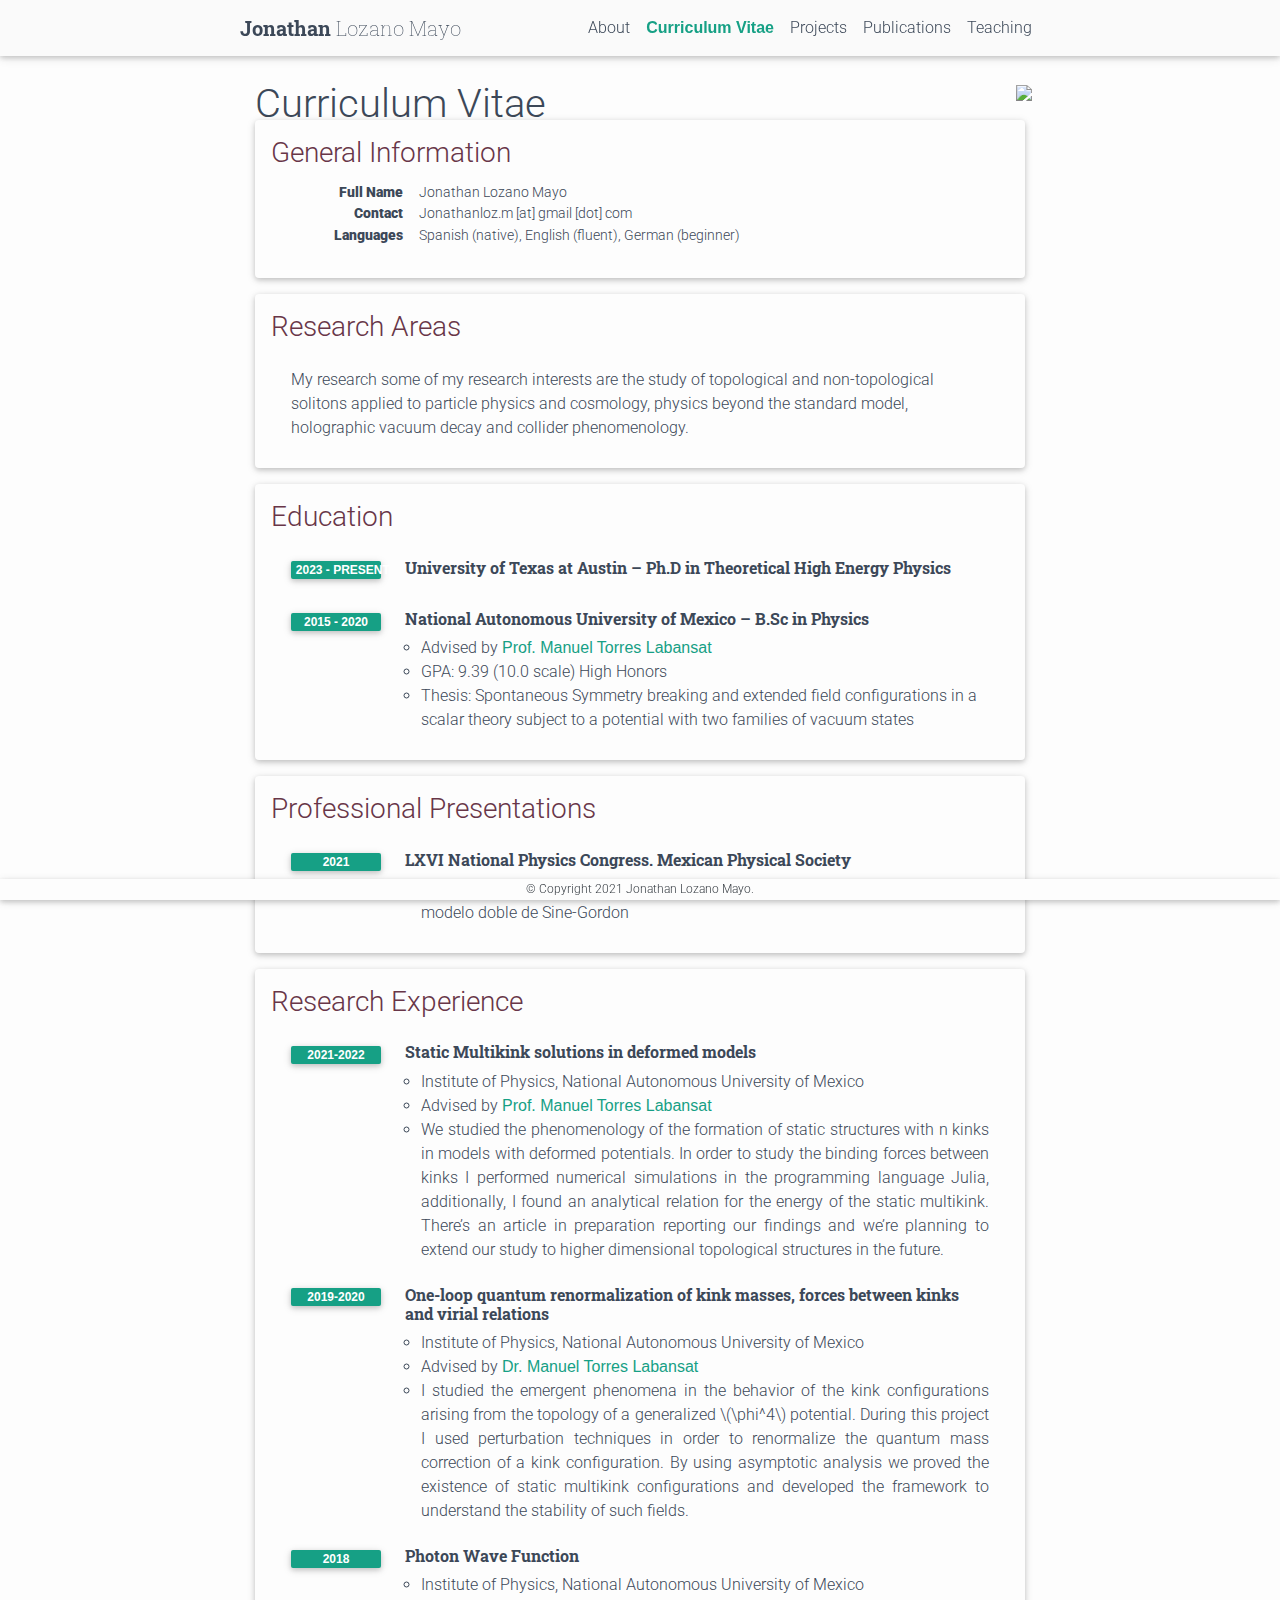
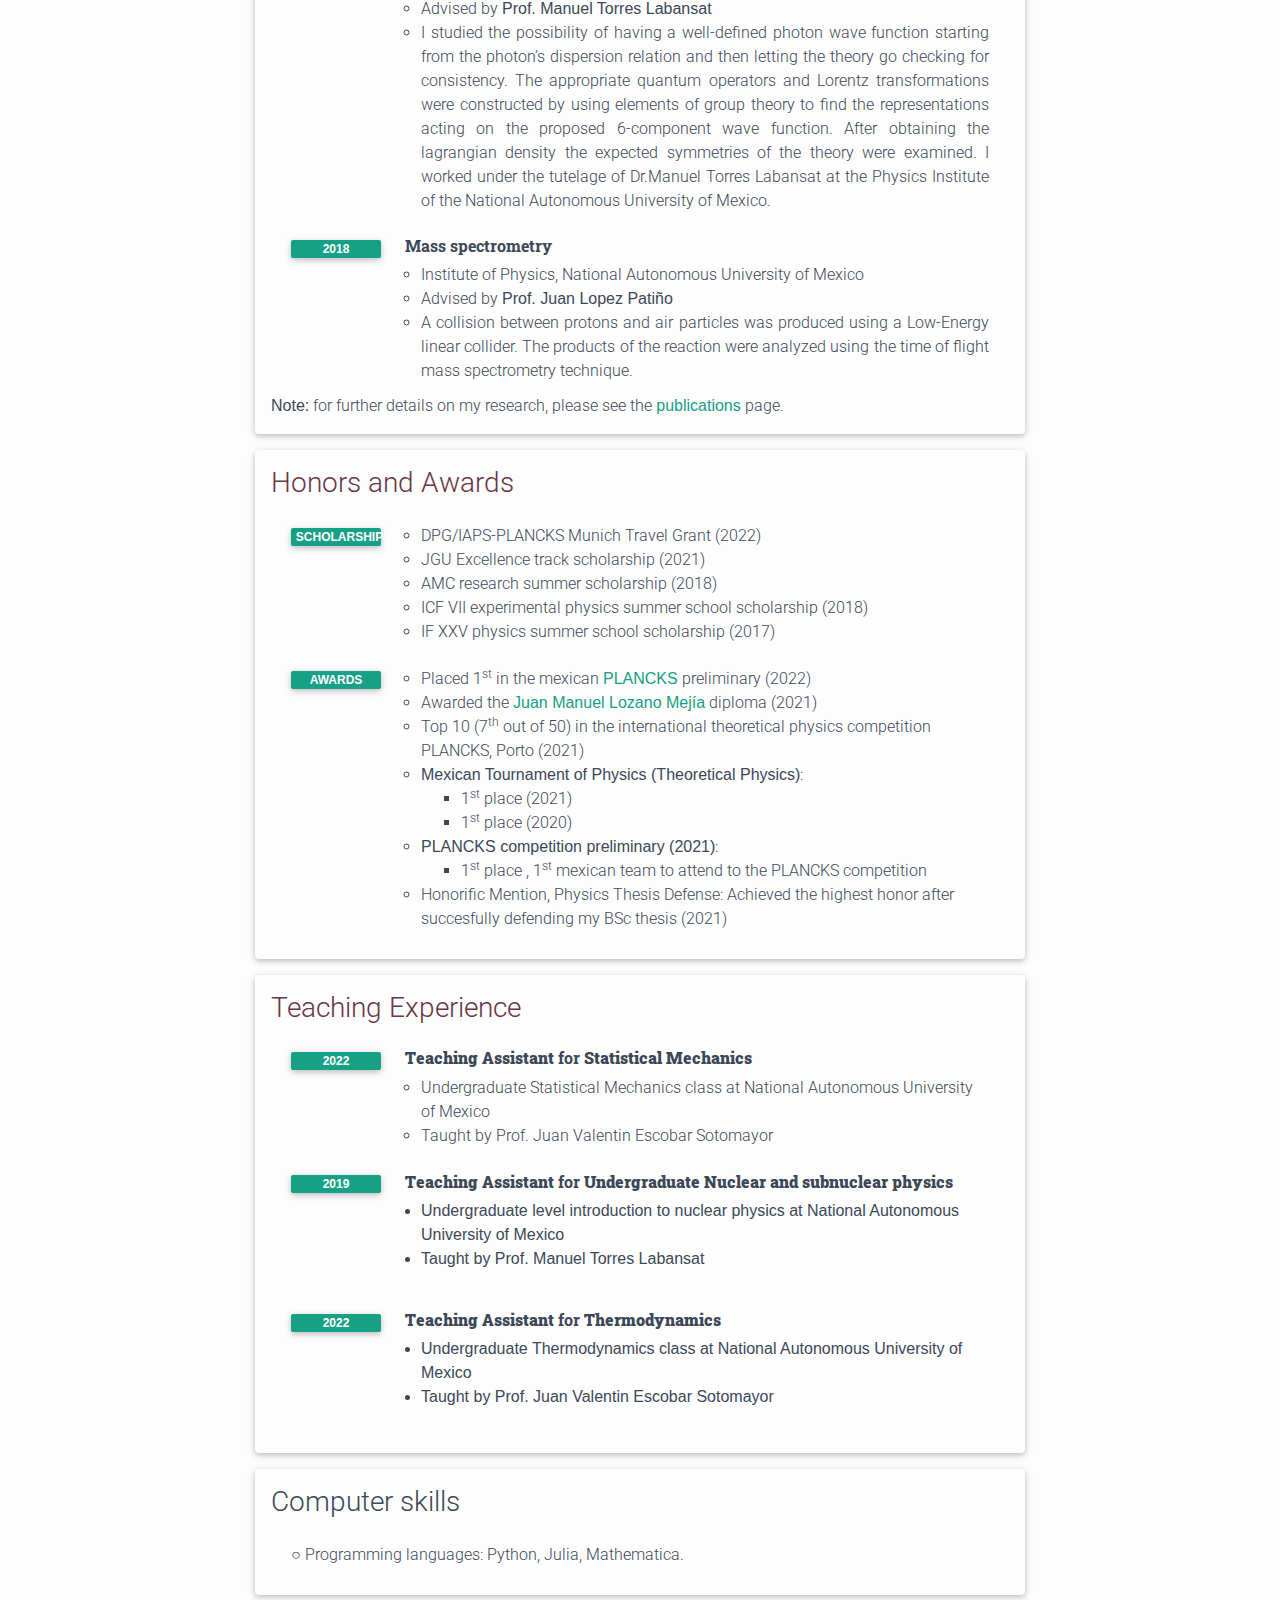
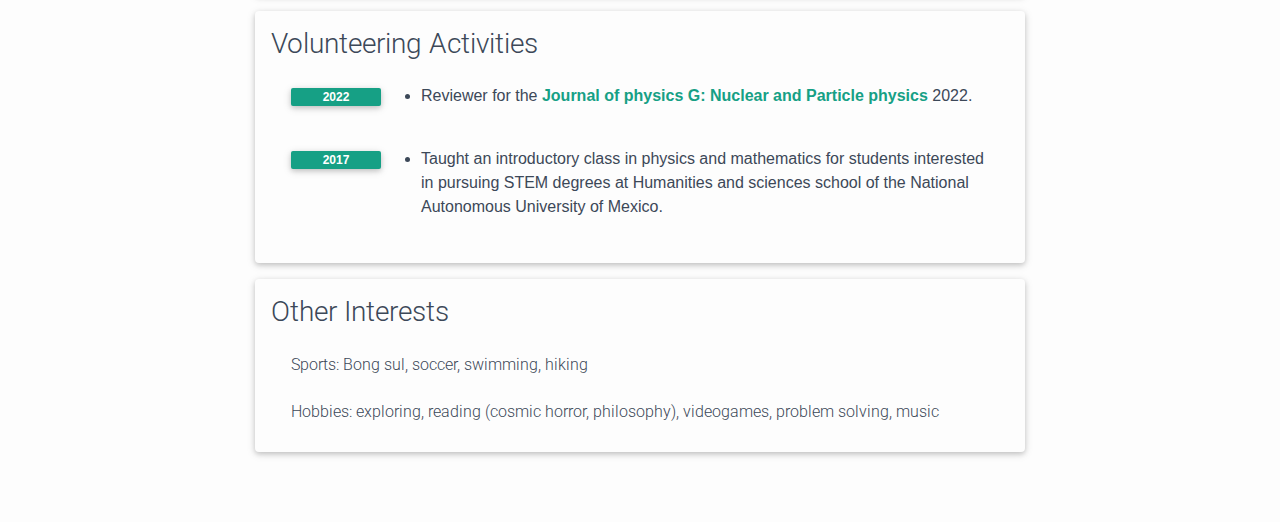
==== commit 57babc83: "update" ====
--- a/cv/index.html
+++ b/cv/index.html
@@ -153,7 +153,6 @@
 		<div class="card mt-3 p-3">
 			<h3 class="card-title">Education</h3>
 			<div>
-			
 				<ul class="card-text font-weight-light list-group list-group-flush">
 				
 					<li class="list-group-item">
@@ -161,34 +160,20 @@
 							
 								<div class="col-xs-2 cl-sm-2 col-md-auto text-left" style="width: 90px;">
 									<span class="badge font-weight-bold light-green darken-1 text-uppercase align-middle" style="width: 90px;">
-										2015 - 2020
-									</span>
-								</div>
-							
-							<div class="col-xs-10 cl-sm-10 col-md mt-2 mt-md-0">
-								
-								<h6 class="title font-weight-bold ml-1 ml-md-4"> National Autonomous University of Mexico – B.Sc in Physics</h6>
-								
-								
-									<ul class="items">
-										
-										    <li>
-												
-													<span class="item">Advised by <a href="https://www.fisica.unam.mx/es/personal.php?id=63" target="_blank"><b>Prof. Manuel Torres Labansat</b></a> </span>
-												
-											</li>
-										
-										    <li>
-												
-													<span class="item">GPA: 9.39 (10.0 scale) High Honors</span>
-												
-											</li>
-										
-										    <li>
-												
-													<span class="item">Thesis: Spontaneous Symmetry breaking and extended field configurations in a scalar theory subject to a potential with two families of vacuum states </span>
-												
-											</li>
+										2023 - present
+									</span>
+								</div>
+							
+							<div class="col-xs-10 cl-sm-10 col-md mt-2 mt-md-0">
+								
+								<h6 class="title font-weight-bold ml-1 ml-md-4"> University of Texas at Austin – Ph.D in Theoretical High Energy Physics</h6>
+								
+								
+									<ul class="items">
+										
+										    
+										
+										  
 										
 										
 										
@@ -200,6 +185,54 @@
 					</li>
 				    </ul>
 				</div>
+            <div>
+				<ul class="card-text font-weight-light list-group list-group-flush">
+				
+					<li class="list-group-item">
+						<div class="row">
+							
+								<div class="col-xs-2 cl-sm-2 col-md-auto text-left" style="width: 90px;">
+									<span class="badge font-weight-bold light-green darken-1 text-uppercase align-middle" style="width: 90px;">
+										2015 - 2020
+									</span>
+								</div>
+							
+							<div class="col-xs-10 cl-sm-10 col-md mt-2 mt-md-0">
+								
+								<h6 class="title font-weight-bold ml-1 ml-md-4"> National Autonomous University of Mexico – B.Sc in Physics</h6>
+								
+								
+									<ul class="items">
+										
+										    <li>
+												
+													<span class="item">Advised by <a href="https://www.fisica.unam.mx/es/personal.php?id=63" target="_blank"><b>Prof. Manuel Torres Labansat</b></a> </span>
+												
+											</li>
+										
+										    <li>
+												
+													<span class="item">GPA: 9.39 (10.0 scale) High Honors</span>
+												
+											</li>
+										
+										    <li>
+												
+													<span class="item">Thesis: Spontaneous Symmetry breaking and extended field configurations in a scalar theory subject to a potential with two families of vacuum states </span>
+												
+											</li>
+										
+										
+										
+									</ul>
+								
+								
+							</div>
+						</div>
+					</li>
+				    </ul>
+				</div>
+				
 				
 			</div>
 							
--- a/assets/css/main.css
+++ b/assets/css/main.css
@@ -60,7 +60,7 @@
 
 figure { margin: 0 0 1rem; }
 
-img { vertical-align: middle; border-style: none; }
+img { vertical-align: middle; border-style: none;}
 
 svg { overflow: hidden; vertical-align: middle; }
 
@@ -3102,9 +3102,9 @@
 
 .rgba-light-green-strong, .rgba-light-green-strong:after { background-color: rgba(139, 195, 74, 0.7); }
 
-.light-green.darken-1 { background-color: #770053 !important; }
-
-.light-green.darken-2 { background-color: #770053 !important; }
+.light-green.darken-1 { background-color: #16A085 !important; }
+
+.light-green.darken-2 { background-color: #16A085 !important; }
 
 .light-green.darken-3 { background-color: #558b2f !important; }
 
@@ -4692,23 +4692,23 @@
 .btn-outline-green:not([disabled]):not(.disabled):active, .btn-outline-green:not([disabled]):not(.disabled).active, .show > .btn-outline-green.dropdown-toggle { box-shadow: 0 5px 11px 0 rgba(0, 0, 0, 0.18), 0 4px 15px 0 rgba(0, 0, 0, 0.15); background-color: transparent !important; border-color: #388e3c !important; }
 .btn-outline-green:not([disabled]):not(.disabled):active:focus, .btn-outline-green:not([disabled]):not(.disabled).active:focus, .show > .btn-outline-green.dropdown-toggle:focus { box-shadow: 0 5px 11px 0 rgba(0, 0, 0, 0.18), 0 4px 15px 0 rgba(0, 0, 0, 0.15); }
 
-.btn-light-green { background-color: #770053 !important; color: #fff; }
-.btn-light-green:hover { background-color: #770053; color: #fff; }
+.btn-light-green { background-color: #16A085 !important; color: #fff; }
+.btn-light-green:hover { background-color: #16A085; color: #fff; }
 .btn-light-green:focus, .btn-light-green.focus { box-shadow: 0 5px 11px 0 rgba(0, 0, 0, 0.18), 0 4px 15px 0 rgba(0, 0, 0, 0.15); }
 .btn-light-green:focus, .btn-light-green:active, .btn-light-green.active { background-color: #577d2a; }
-.btn-light-green.dropdown-toggle { background-color: #770053 !important; }
+.btn-light-green.dropdown-toggle { background-color: #16A085 !important; }
 .btn-light-green.dropdown-toggle:hover, .btn-light-green.dropdown-toggle:focus { background-color: #97c95d !important; }
 .btn-light-green:not([disabled]):not(.disabled):active, .btn-light-green:not([disabled]):not(.disabled).active, .show > .btn-light-green.dropdown-toggle { box-shadow: 0 5px 11px 0 rgba(0, 0, 0, 0.18), 0 4px 15px 0 rgba(0, 0, 0, 0.15); background-color: #577d2a !important; }
 .btn-light-green:not([disabled]):not(.disabled):active:focus, .btn-light-green:not([disabled]):not(.disabled).active:focus, .show > .btn-light-green.dropdown-toggle:focus { box-shadow: 0 5px 11px 0 rgba(0, 0, 0, 0.18), 0 4px 15px 0 rgba(0, 0, 0, 0.15); }
 
-.light-green-ic { color: #770053 !important; }
-.light-green-ic:hover, .light-green-ic:focus { color: #770053; }
+.light-green-ic { color: #16A085 !important; }
+.light-green-ic:hover, .light-green-ic:focus { color: #16A085; }
 
 a.btn:not([href]):not([tabindex]), a.btn:not([href]):not([tabindex]):focus, a.btn:not([href]):not([tabindex]):hover { color: #fff; }
 
 table.table a.btn.btn-light-green { color: #fff; }
 
-.btn-outline-light-green { border: 2px solid #8bc34a !important; background-color: transparent !important; color: #770053 !important; }
+.btn-outline-light-green { border: 2px solid #8bc34a !important; background-color: transparent !important; color: #16A085 !important; }
 .btn-outline-light-green:hover, .btn-outline-light-green:focus, .btn-outline-light-green:active, .btn-outline-light-green:active:focus, .btn-outline-light-green.active { border-color: #8bc34a !important; background-color: transparent !important; color: #8bc34a !important; }
 .btn-outline-light-green:not([disabled]):not(.disabled):active, .btn-outline-light-green:not([disabled]):not(.disabled).active, .show > .btn-outline-light-green.dropdown-toggle { box-shadow: 0 5px 11px 0 rgba(0, 0, 0, 0.18), 0 4px 15px 0 rgba(0, 0, 0, 0.15); background-color: transparent !important; border-color: #8bc34a !important; }
 .btn-outline-light-green:not([disabled]):not(.disabled):active:focus, .btn-outline-light-green:not([disabled]):not(.disabled).active:focus, .show > .btn-outline-light-green.dropdown-toggle:focus { box-shadow: 0 5px 11px 0 rgba(0, 0, 0, 0.18), 0 4px 15px 0 rgba(0, 0, 0, 0.15); }
@@ -5915,7 +5915,7 @@
 
 .rgba-light-green-strong, .rgba-light-green-strong:after { background-color: rgba(139, 195, 74, 0.7); }
 
-.light-green.darken-1 { background-color: #770053 !important; }
+.light-green.darken-1 { background-color: #16A085 !important; }
 
 .light-green.darken-2 { background-color: #689f38 !important; }
 
@@ -8728,7 +8728,7 @@
 
 .rgba-light-green-strong, .rgba-light-green-strong:after { background-color: rgba(139, 195, 74, 0.7); }
 
-.light-green.darken-1 { background-color: #770053 !important; }
+.light-green.darken-1 { background-color: #16A085 !important; }
 
 .light-green.darken-2 { background-color: #689f38 !important; }
 
@@ -11674,7 +11674,7 @@
 
 .rgba-light-green-strong, .rgba-light-green-strong:after { background-color: rgba(139, 195, 74, 0.7); }
 
-.light-green.darken-1 { background-color: #770053 !important; }
+.light-green.darken-1 { background-color: #16A085 !important; }
 
 .light-green.darken-2 { background-color: #689f38 !important; }
 
@@ -14099,14 +14099,14 @@
 
 .title { font-family: "Roboto Slab", "Times New Roman", serif; }
 
-a { color: #770053; text-decoration: none; }
+a { color: #16A085; text-decoration: none; }
 a:hover { text-decoration: none; }
 
 .plain-link .fa { color: #747373; }
 
 .navbar-brand a { color: #f8f9fa !important; }
 
-.navbar-active a { color: #770053 !important; }
+.navbar-active a { color: #16A085 !important; }
 
 .arrow-icon { color: #90a4ae; background: #90a4ae; background-clip: text; -webkit-background-clip: text; -webkit-text-fill-color: transparent; display: initial; }
 .arrow-icon:hover { color: #cbd4d9; background: #cbd4d9; background-clip: text; -webkit-background-clip: text; -webkit-text-fill-color: transparent; text-decoration: none; }
@@ -14140,13 +14140,13 @@
 
 progress::-webkit-progress-bar { background-color: transparent; }
 
-progress::-webkit-progress-value { background-color: #770053; }
-
-progress::-moz-progress-bar { background-color: #770053; }
+progress::-webkit-progress-value { background-color: #16A085; }
+
+progress::-moz-progress-bar { background-color: #16A085; }
 
 .progress-container { background-color: transparent; }
 
-.progress-bar { background-color: #770053; }
+.progress-bar { background-color: #16A085; }
 
 .bibliography-year { color: #ddd; text-align: right; float: right; }
 
@@ -14154,7 +14154,7 @@
 .bibliography li .author a { color: #3c4858; border-bottom: 1px dashed; }
 .bibliography li .author a:hover { border-bottom-style: solid; text-decoration: none; }
 
-nobr > em { font-weight: bold; font-style: normal; color: #770053; }
+nobr > em { font-weight: bold; font-style: normal; color: #16A085; }
 
 pre, code { font-family: 'Source Code Pro', monospace; font-weight: normal; font-size: 13px; line-height: 1.3em; }
 
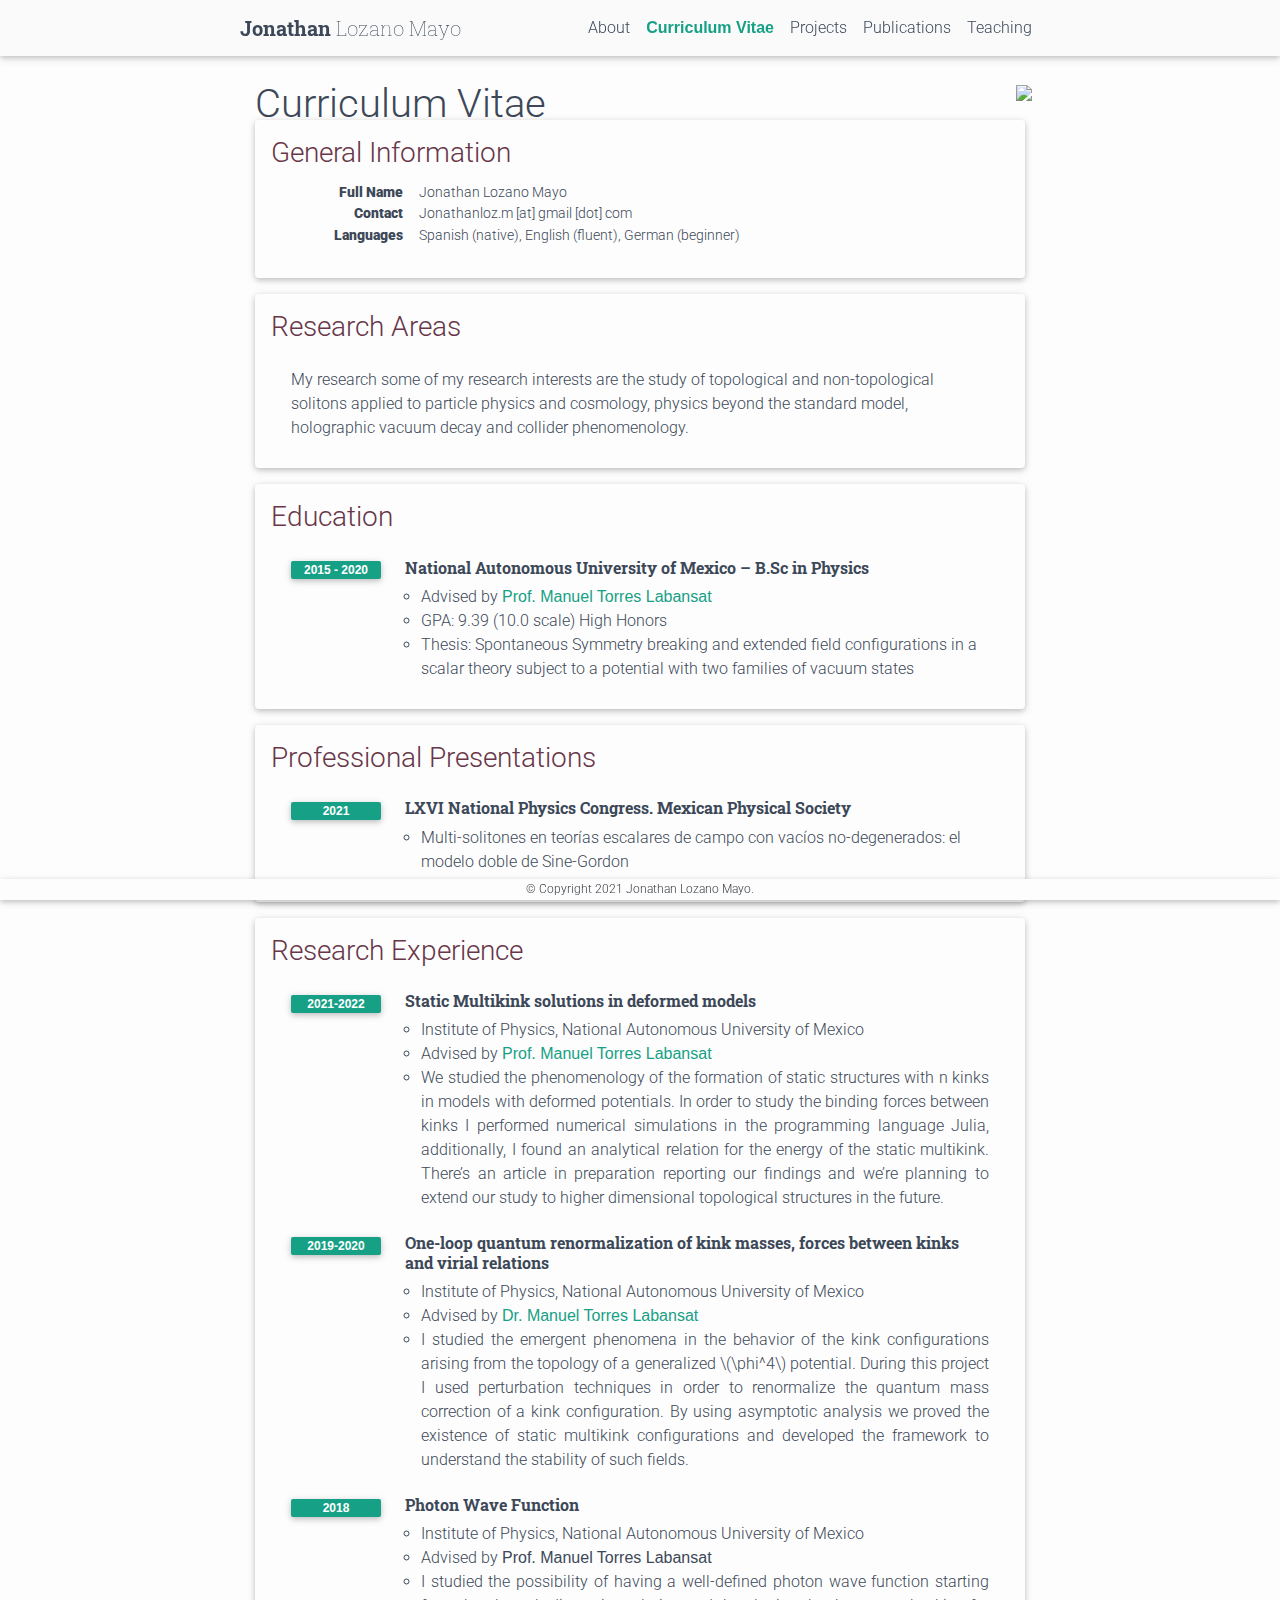
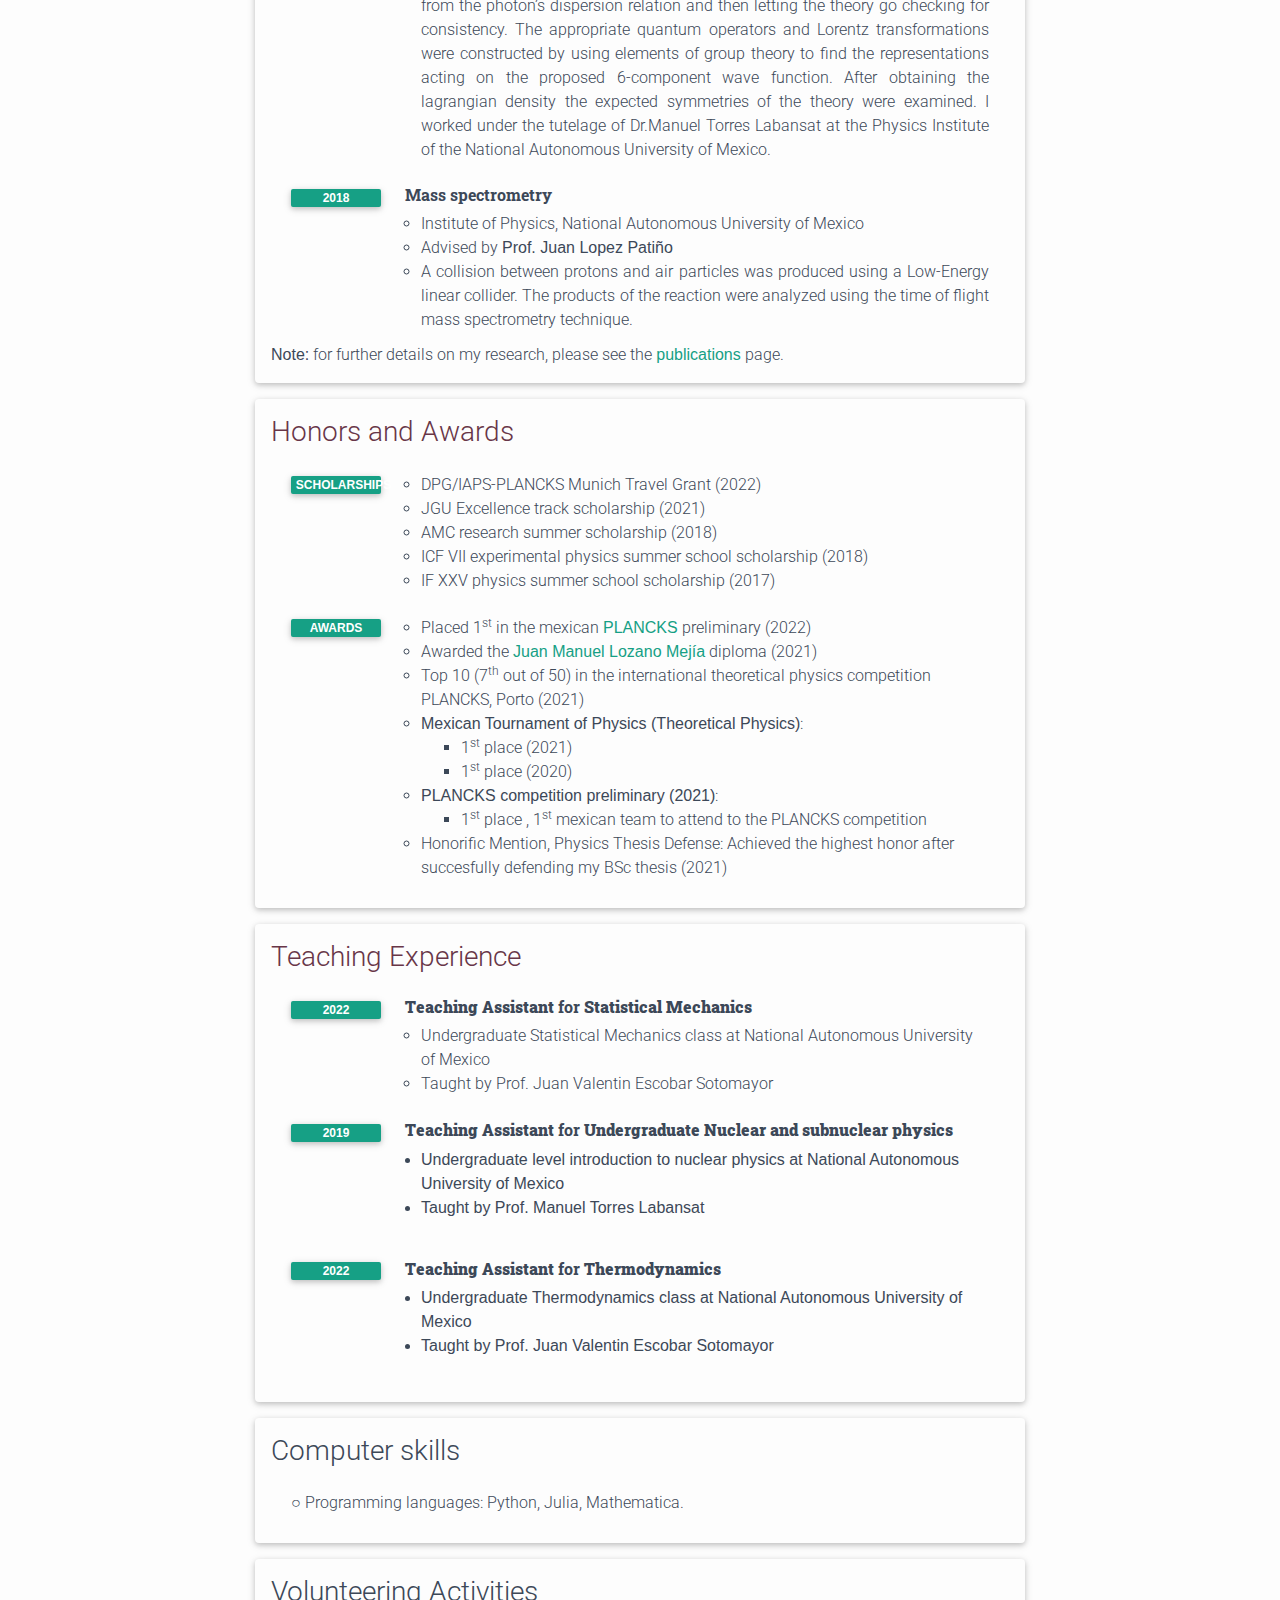
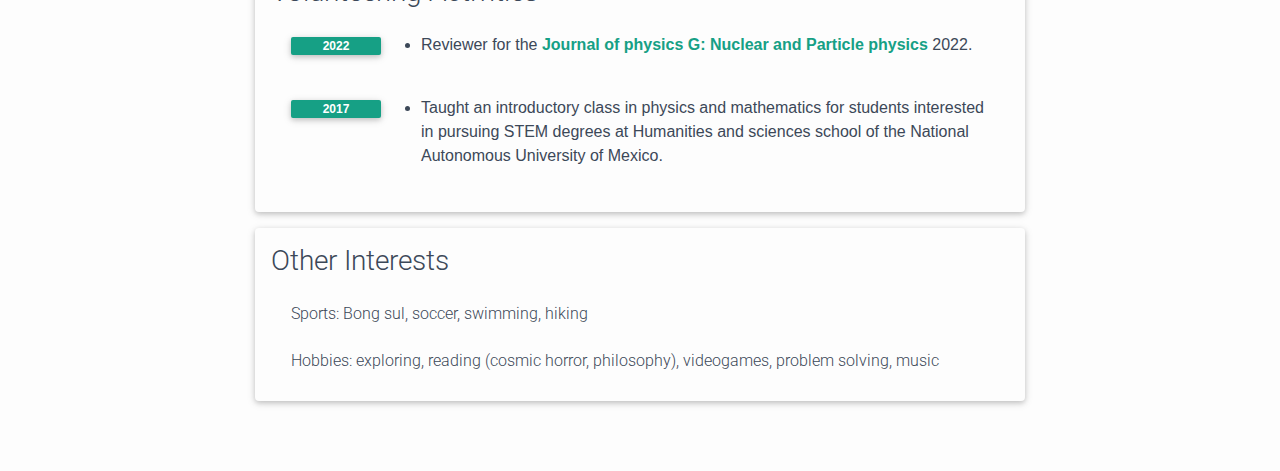
==== commit 41588088: "Update index.html" ====
--- a/cv/index.html
+++ b/cv/index.html
@@ -153,6 +153,7 @@
 		<div class="card mt-3 p-3">
 			<h3 class="card-title">Education</h3>
 			<div>
+			
 				<ul class="card-text font-weight-light list-group list-group-flush">
 				
 					<li class="list-group-item">
@@ -160,20 +161,34 @@
 							
 								<div class="col-xs-2 cl-sm-2 col-md-auto text-left" style="width: 90px;">
 									<span class="badge font-weight-bold light-green darken-1 text-uppercase align-middle" style="width: 90px;">
-										2023 - present
-									</span>
-								</div>
-							
-							<div class="col-xs-10 cl-sm-10 col-md mt-2 mt-md-0">
-								
-								<h6 class="title font-weight-bold ml-1 ml-md-4"> University of Texas at Austin – Ph.D in Theoretical High Energy Physics</h6>
-								
-								
-									<ul class="items">
-										
-										    
-										
-										  
+										2015 - 2020
+									</span>
+								</div>
+							
+							<div class="col-xs-10 cl-sm-10 col-md mt-2 mt-md-0">
+								
+								<h6 class="title font-weight-bold ml-1 ml-md-4"> National Autonomous University of Mexico – B.Sc in Physics</h6>
+								
+								
+									<ul class="items">
+										
+										    <li>
+												
+													<span class="item">Advised by <a href="https://www.fisica.unam.mx/es/personal.php?id=63" target="_blank"><b>Prof. Manuel Torres Labansat</b></a> </span>
+												
+											</li>
+										
+										    <li>
+												
+													<span class="item">GPA: 9.39 (10.0 scale) High Honors</span>
+												
+											</li>
+										
+										    <li>
+												
+													<span class="item">Thesis: Spontaneous Symmetry breaking and extended field configurations in a scalar theory subject to a potential with two families of vacuum states </span>
+												
+											</li>
 										
 										
 										
@@ -185,54 +200,6 @@
 					</li>
 				    </ul>
 				</div>
-            <div>
-				<ul class="card-text font-weight-light list-group list-group-flush">
-				
-					<li class="list-group-item">
-						<div class="row">
-							
-								<div class="col-xs-2 cl-sm-2 col-md-auto text-left" style="width: 90px;">
-									<span class="badge font-weight-bold light-green darken-1 text-uppercase align-middle" style="width: 90px;">
-										2015 - 2020
-									</span>
-								</div>
-							
-							<div class="col-xs-10 cl-sm-10 col-md mt-2 mt-md-0">
-								
-								<h6 class="title font-weight-bold ml-1 ml-md-4"> National Autonomous University of Mexico – B.Sc in Physics</h6>
-								
-								
-									<ul class="items">
-										
-										    <li>
-												
-													<span class="item">Advised by <a href="https://www.fisica.unam.mx/es/personal.php?id=63" target="_blank"><b>Prof. Manuel Torres Labansat</b></a> </span>
-												
-											</li>
-										
-										    <li>
-												
-													<span class="item">GPA: 9.39 (10.0 scale) High Honors</span>
-												
-											</li>
-										
-										    <li>
-												
-													<span class="item">Thesis: Spontaneous Symmetry breaking and extended field configurations in a scalar theory subject to a potential with two families of vacuum states </span>
-												
-											</li>
-										
-										
-										
-									</ul>
-								
-								
-							</div>
-						</div>
-					</li>
-				    </ul>
-				</div>
-				
 				
 			</div>
 							
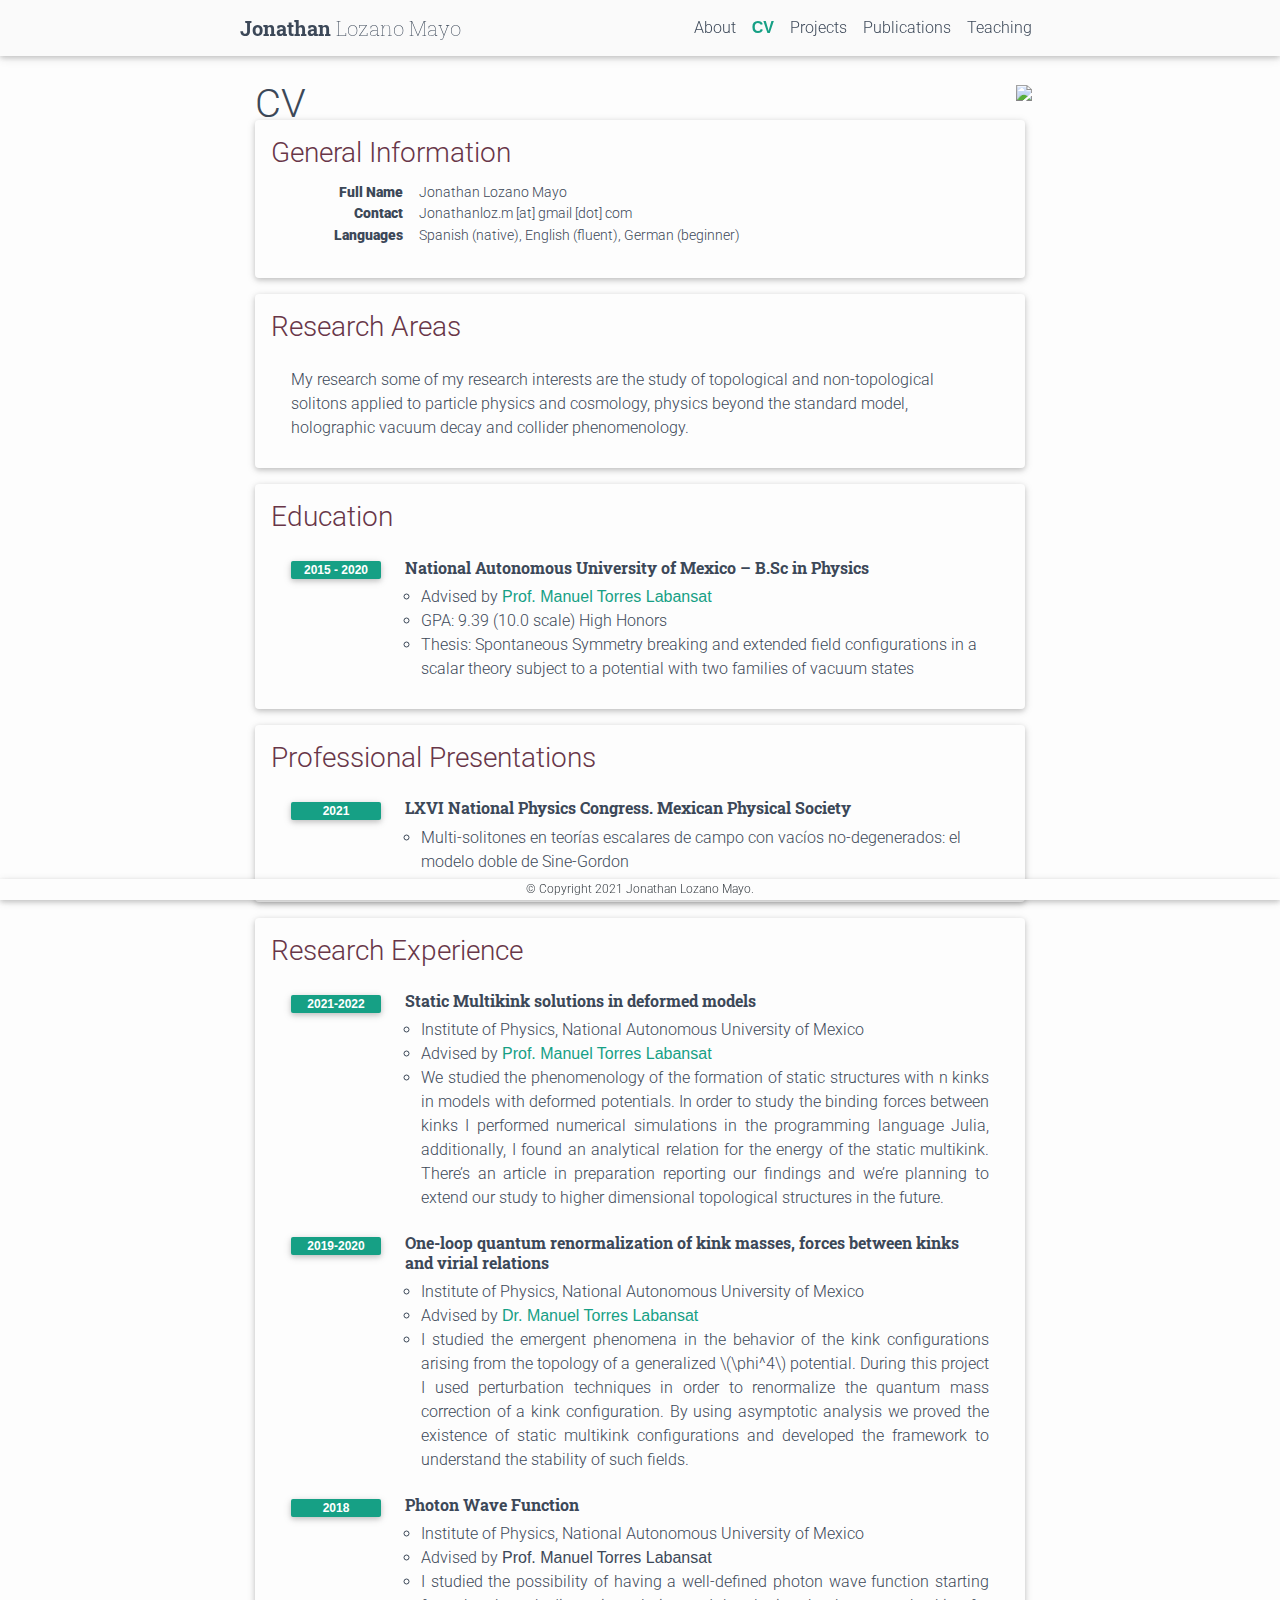
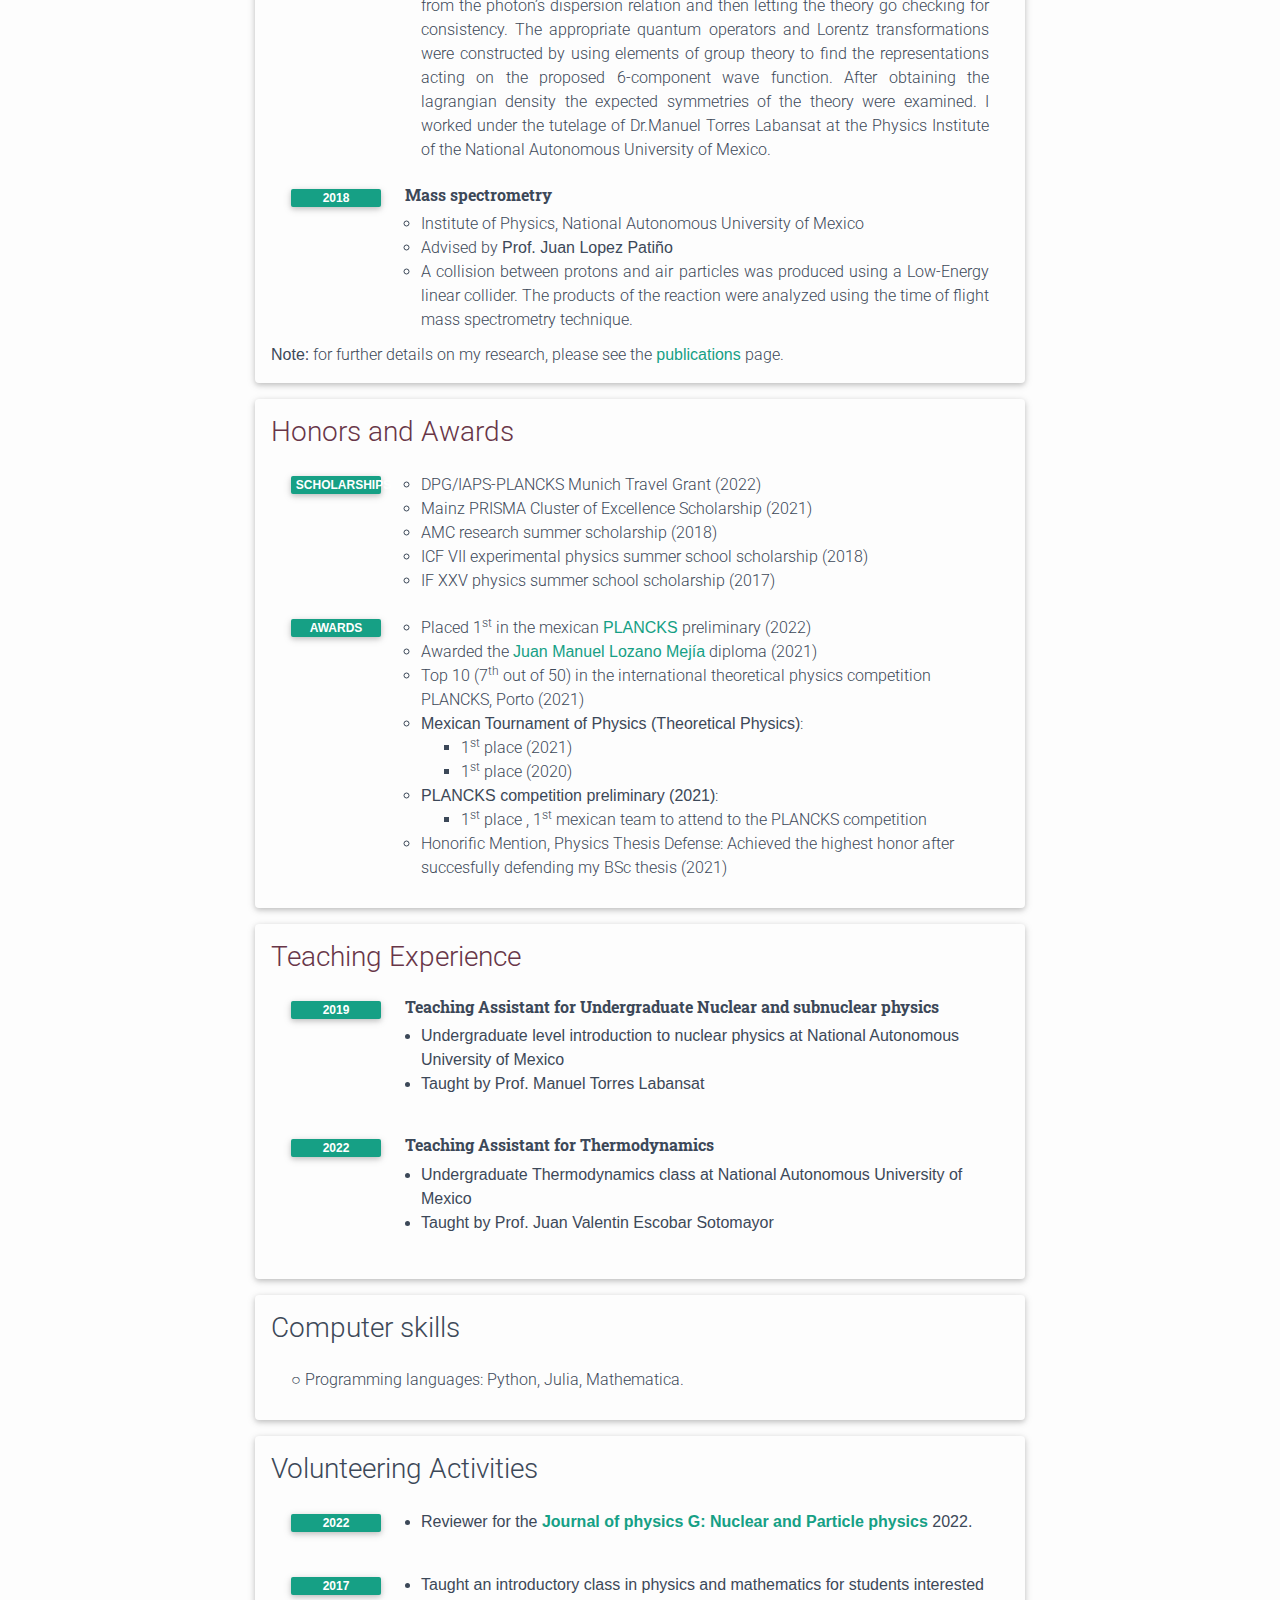
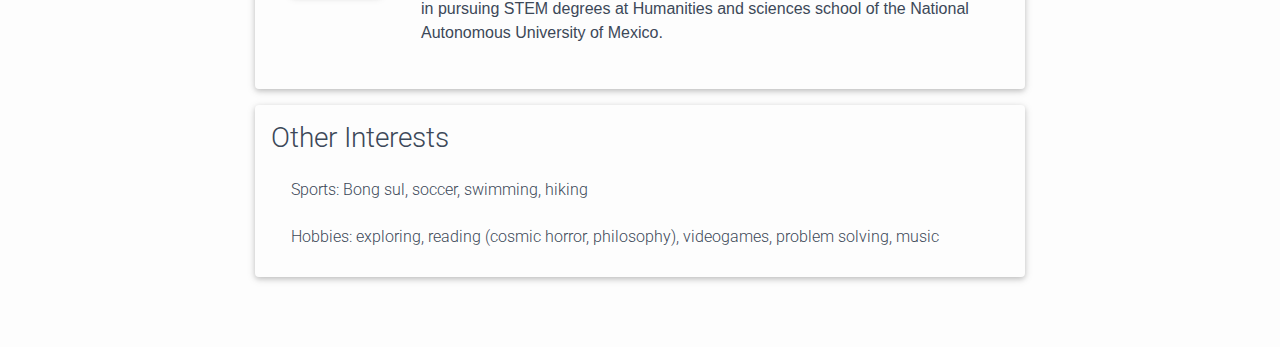
==== commit 42381696: "upd" ====
--- a/cv/index.html
+++ b/cv/index.html
@@ -40,7 +40,7 @@
             
               <li class="nav-item navbar-active font-weight-bold">
                   <a class="nav-link" href="/cv/">
-                    Curriculum Vitae
+                    CV
                     
                       <span class="sr-only">(current)</span>
                     
@@ -94,7 +94,7 @@
   <!-- Content -->
   <div class="content">
     
-  <h1>Curriculum Vitae</h1>
+  <h1>CV</h1>
   <h6></h6>
 
 
@@ -104,7 +104,7 @@
 	  <img height="60px" src="/assets/img/pdf_icon.svg" />
 	</a>
 </div>
-
+      
 <div class="cv">
 	
 		<div class="card mt-3 p-3">
@@ -455,7 +455,7 @@
 										
 											<li>
 												
-													<span class="item">JGU Excellence track scholarship (2021)</span>
+													<span class="item">Mainz PRISMA Cluster of Excellence Scholarship (2021)</span>
 												
 											</li>
 										
@@ -499,7 +499,7 @@
 										
 											<li>
 												
-													<span class="item">Placed 1<sup>st</sup> in the mexican <a href="https://www.iaps.info/plancks/what-is-plancks/" target="_blank"><b>PLANCKS</b></a> preliminary (2022)</span>
+                                                <span class="item">Placed 1<sup>st</sup> in the mexican <a href="https://www.iaps.info/plancks/what-is-plancks/" target="_blank"><b>PLANCKS</b></a> preliminary (2022)</span>
 												
 											</li>
 										
@@ -550,10 +550,46 @@
 	
 		<div class="card mt-3 p-3">
 			<h3 class="card-title">Teaching Experience</h3>
-			<div>
-			
-				<ul class="card-text font-weight-light list-group list-group-flush">
-				<li class="list-group-item">
+			
+					<li class="list-group-item">
+						<div class="row">
+							
+								<div class="col-xs-2 cl-sm-2 col-md-auto text-left" style="width: 90px;">
+									<span class="badge font-weight-bold light-green darken-1 text-uppercase align-middle" style="width: 90px;">
+										2019
+									</span>
+								</div>
+							
+							<div class="col-xs-10 cl-sm-10 col-md mt-2 mt-md-0">
+								
+								<h6 class="title font-weight-bold ml-1 ml-md-4">Teaching Assistant for Undergraduate Nuclear and subnuclear physics</h6>
+								
+								
+									<ul class="items">
+										
+										    <li>
+												
+													<span class="item">Undergraduate level introduction to nuclear physics at National Autonomous University of Mexico</span>
+												
+											</li>
+										
+										    <li>
+												
+													<span class="item">Taught by Prof. Manuel Torres Labansat </span>
+												
+											</li>
+										
+				
+										
+									</ul>
+								
+								
+							</div>
+						</div>
+					</li>
+			
+				
+					<li class="list-group-item">
 						<div class="row">
 							
 								<div class="col-xs-2 cl-sm-2 col-md-auto text-left" style="width: 90px;">
@@ -564,14 +600,14 @@
 							
 							<div class="col-xs-10 cl-sm-10 col-md mt-2 mt-md-0">
 								
-								<h6 class="title font-weight-bold ml-1 ml-md-4"><b>Teaching Assistant</b> for <b>Statistical Mechanics</b></h6>
-								
-								
-									<ul class="items">
-										
-										    <li>
-												
-													<span class="item">Undergraduate Statistical Mechanics class at National Autonomous University of Mexico</span>
+								<h6 class="title font-weight-bold ml-1 ml-md-4">Teaching Assistant for Thermodynamics</h6>
+								
+								
+									<ul class="items">
+										
+										    <li>
+												
+													<span class="item">Undergraduate Thermodynamics class at National Autonomous University of Mexico</span>
 												
 											</li>
 										
@@ -587,82 +623,7 @@
 							</div>
 						</div>
 					</li>
-				</ul>
-			  </div>
-	       
-					<li class="list-group-item">
-						<div class="row">
-							
-								<div class="col-xs-2 cl-sm-2 col-md-auto text-left" style="width: 90px;">
-									<span class="badge font-weight-bold light-green darken-1 text-uppercase align-middle" style="width: 90px;">
-										2019
-									</span>
-								</div>
-							
-							<div class="col-xs-10 cl-sm-10 col-md mt-2 mt-md-0">
-								
-								<h6 class="title font-weight-bold ml-1 ml-md-4"><b>Teaching Assistant</b> for <b>Undergraduate Nuclear and subnuclear physics</b></h6>
-								
-								
-									<ul class="items">
-										
-										    <li>
-												
-													<span class="item">Undergraduate level introduction to nuclear physics at National Autonomous University of Mexico</span>
-												
-											</li>
-										
-										    <li>
-												
-													<span class="item">Taught by Prof. Manuel Torres Labansat </span>
-												
-											</li>
-										
-				
-										
-									</ul>
-								
-								
-							</div>
-						</div>
-					</li>
-			
-				
-					<li class="list-group-item">
-						<div class="row">
-							
-								<div class="col-xs-2 cl-sm-2 col-md-auto text-left" style="width: 90px;">
-									<span class="badge font-weight-bold light-green darken-1 text-uppercase align-middle" style="width: 90px;">
-										2022
-									</span>
-								</div>
-							
-							<div class="col-xs-10 cl-sm-10 col-md mt-2 mt-md-0">
-								
-								<h6 class="title font-weight-bold ml-1 ml-md-4"><b>Teaching Assistant</b> for <b>Thermodynamics</b></h6>
-								
-								
-									<ul class="items">
-										
-										    <li>
-												
-													<span class="item">Undergraduate Thermodynamics class at National Autonomous University of Mexico</span>
-												
-											</li>
-										
-										    <li>
-												
-													<span class="item">Taught by Prof. Juan Valentin Escobar Sotomayor </span>
-												
-											</li>
-										
-									</ul>
-								
-								
-							</div>
-						</div>
-					</li>
-				</ul>
+				
 			  </div>
 	           </div>
 								
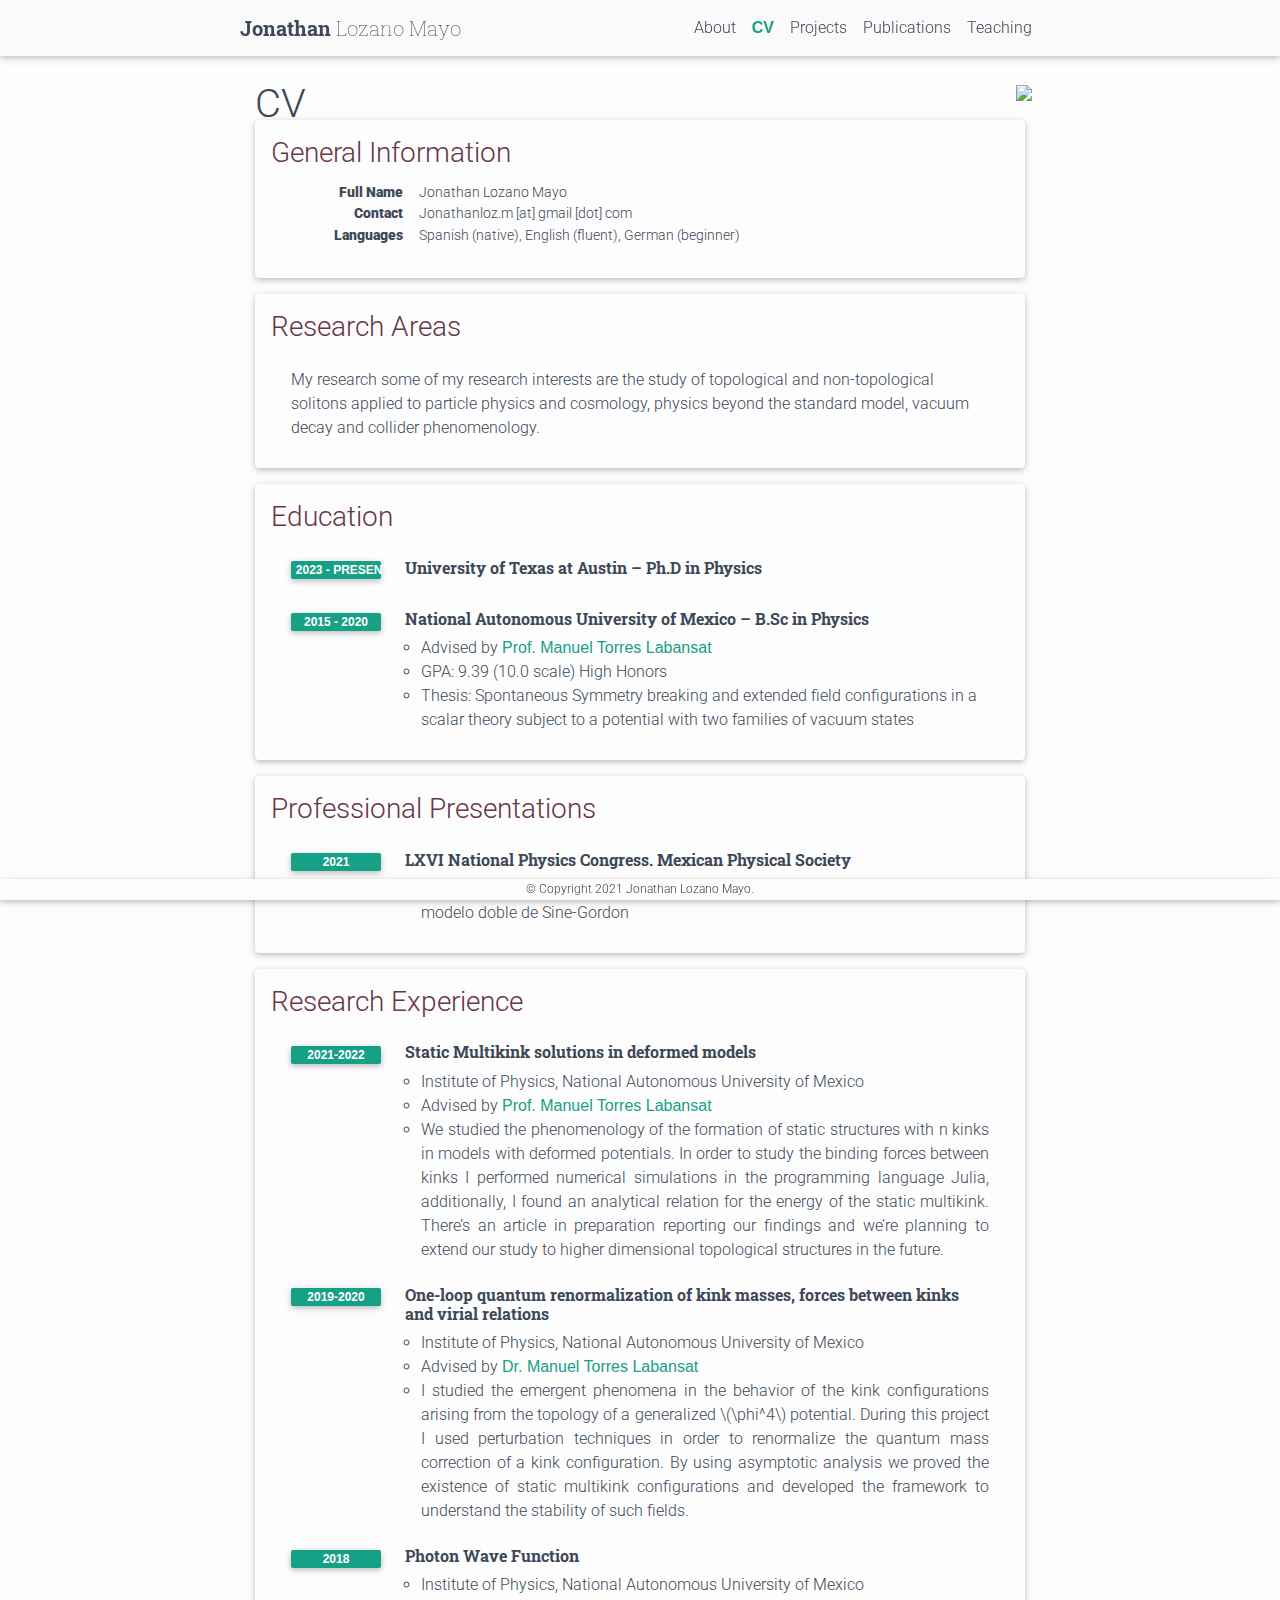
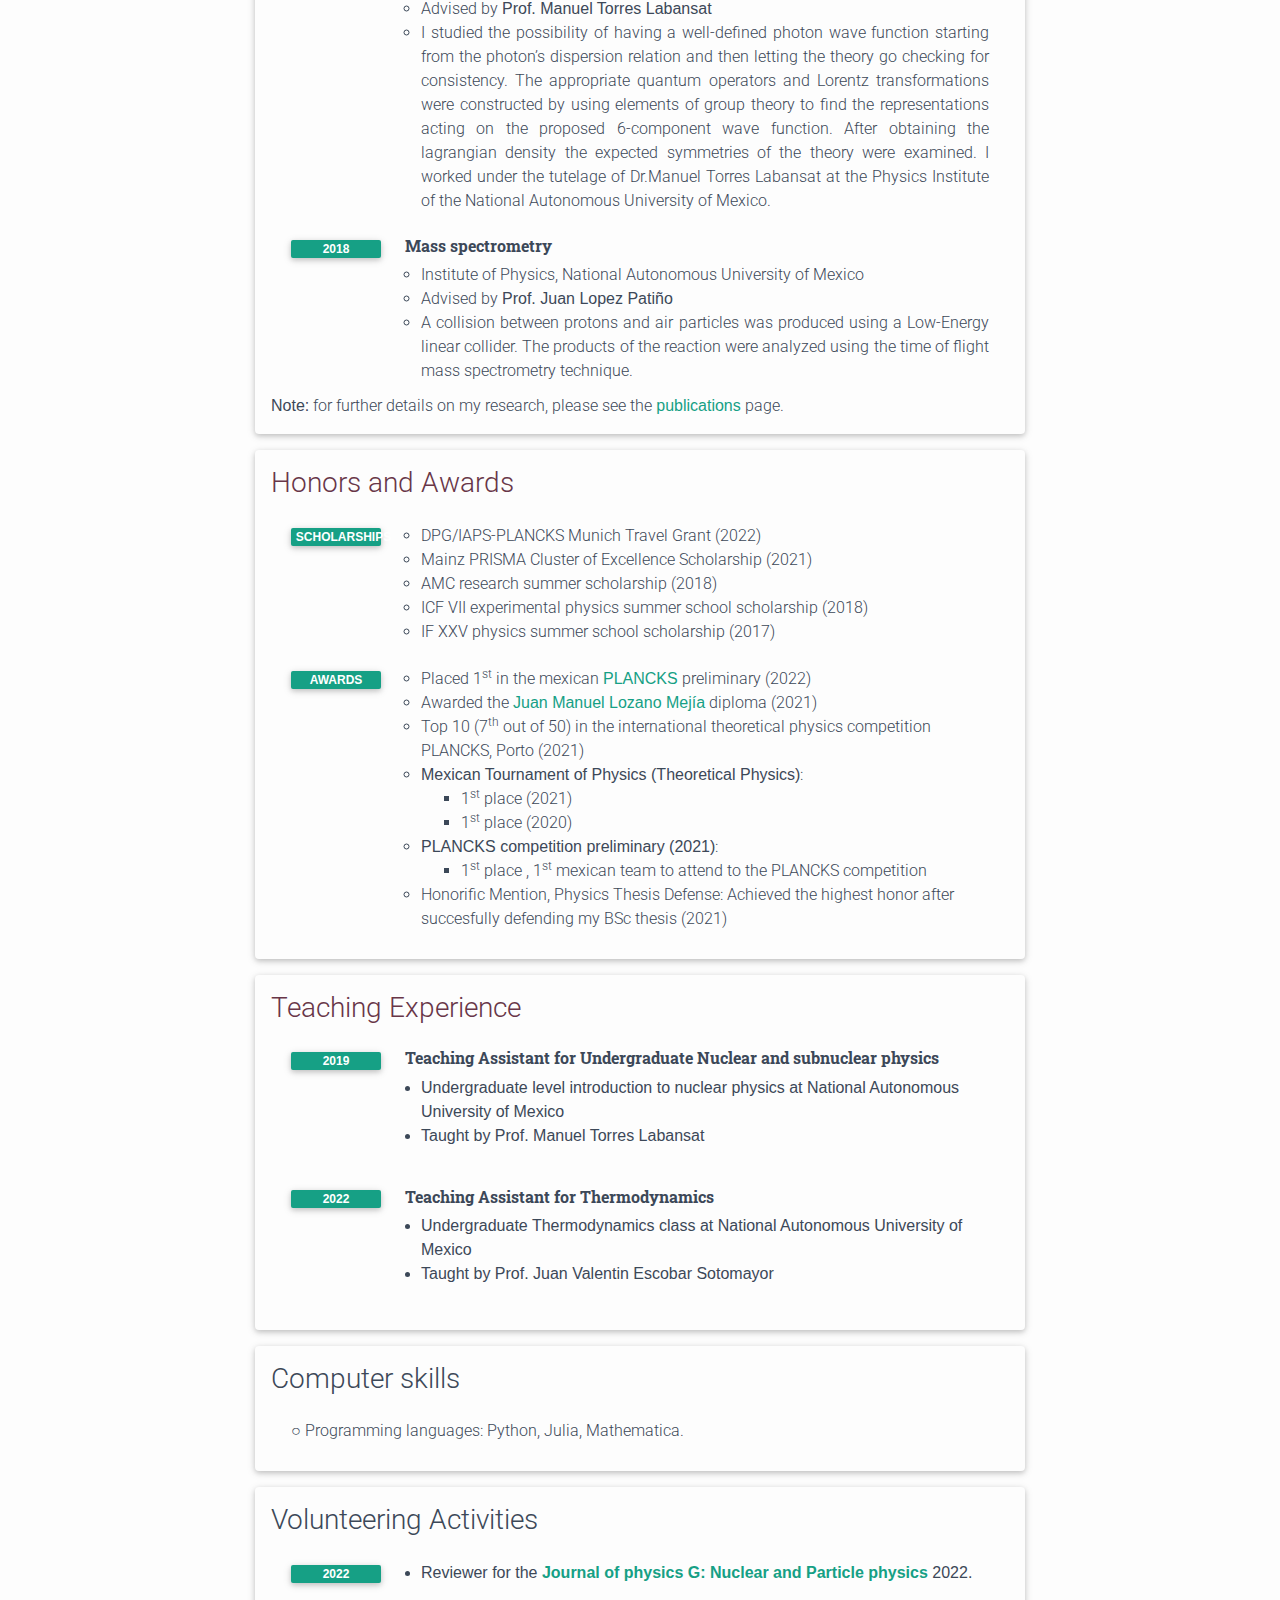
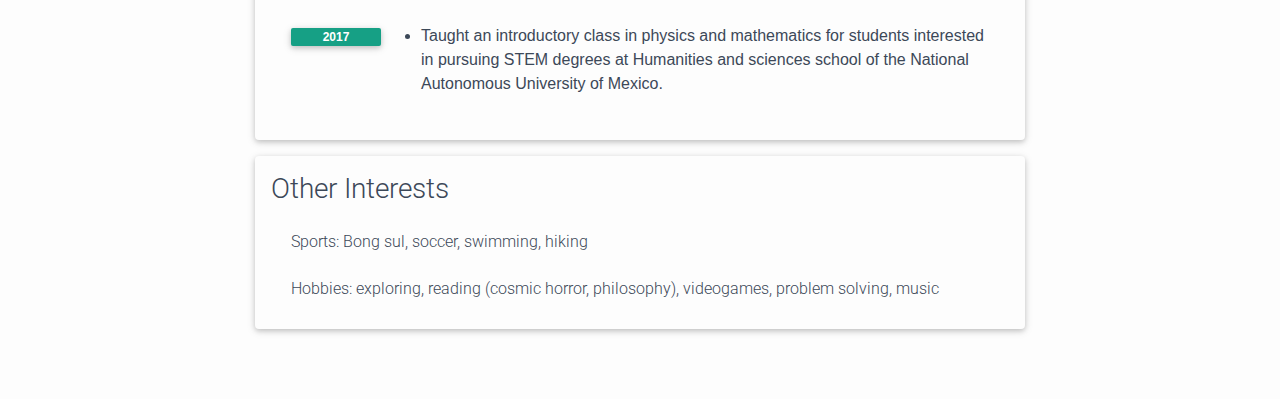
==== commit 0464b05d: "Grad 1.0" ====
--- a/cv/index.html
+++ b/cv/index.html
@@ -140,7 +140,7 @@
 			
 				<ul class="card-text font-weight-light list-group list-group-flush">
 				
-					<li class="list-group-item">My research some of my research interests are the study of topological and non-topological solitons applied to particle physics and cosmology, physics beyond the standard model, holographic vacuum decay and collider phenomenology.</li>
+					<li class="list-group-item">My research some of my research interests are the study of topological and non-topological solitons applied to particle physics and cosmology, physics beyond the standard model, vacuum decay and collider phenomenology.</li>
 				
 	
 				
@@ -152,6 +152,35 @@
 	
 		<div class="card mt-3 p-3">
 			<h3 class="card-title">Education</h3>
+            <div>
+			
+				<ul class="card-text font-weight-light list-group list-group-flush">
+				
+					<li class="list-group-item">
+						<div class="row">
+							
+								<div class="col-xs-2 cl-sm-2 col-md-auto text-left" style="width: 90px;">
+									<span class="badge font-weight-bold light-green darken-1 text-uppercase align-middle" style="width: 90px;">
+										2023 - present
+									</span>
+								</div>
+							
+							<div class="col-xs-10 cl-sm-10 col-md mt-2 mt-md-0">
+								
+								<h6 class="title font-weight-bold ml-1 ml-md-4"> University of Texas at Austin – Ph.D in Physics</h6>
+								
+								
+									<ul class="items">
+										
+										
+									</ul>
+								
+								
+							</div>
+						</div>
+					</li>
+				    </ul>
+				</div>
 			<div>
 			
 				<ul class="card-text font-weight-light list-group list-group-flush">
